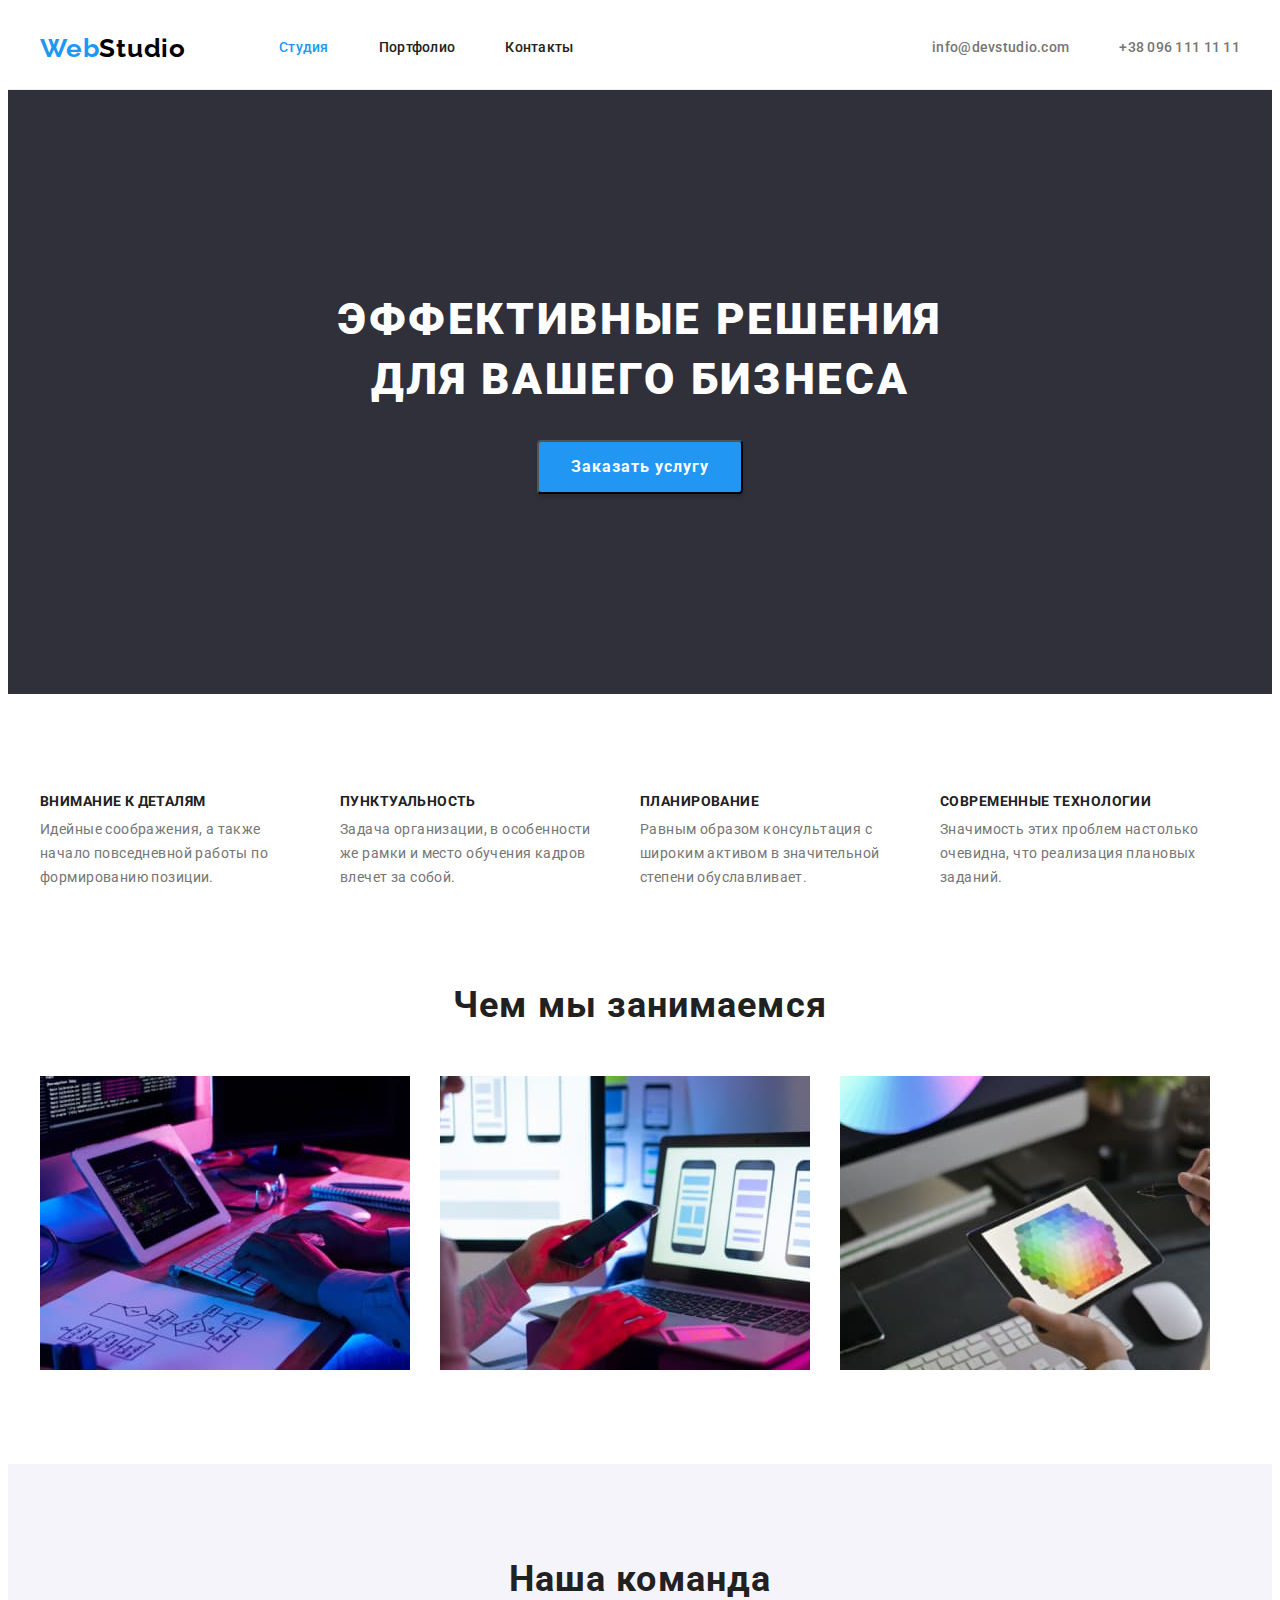
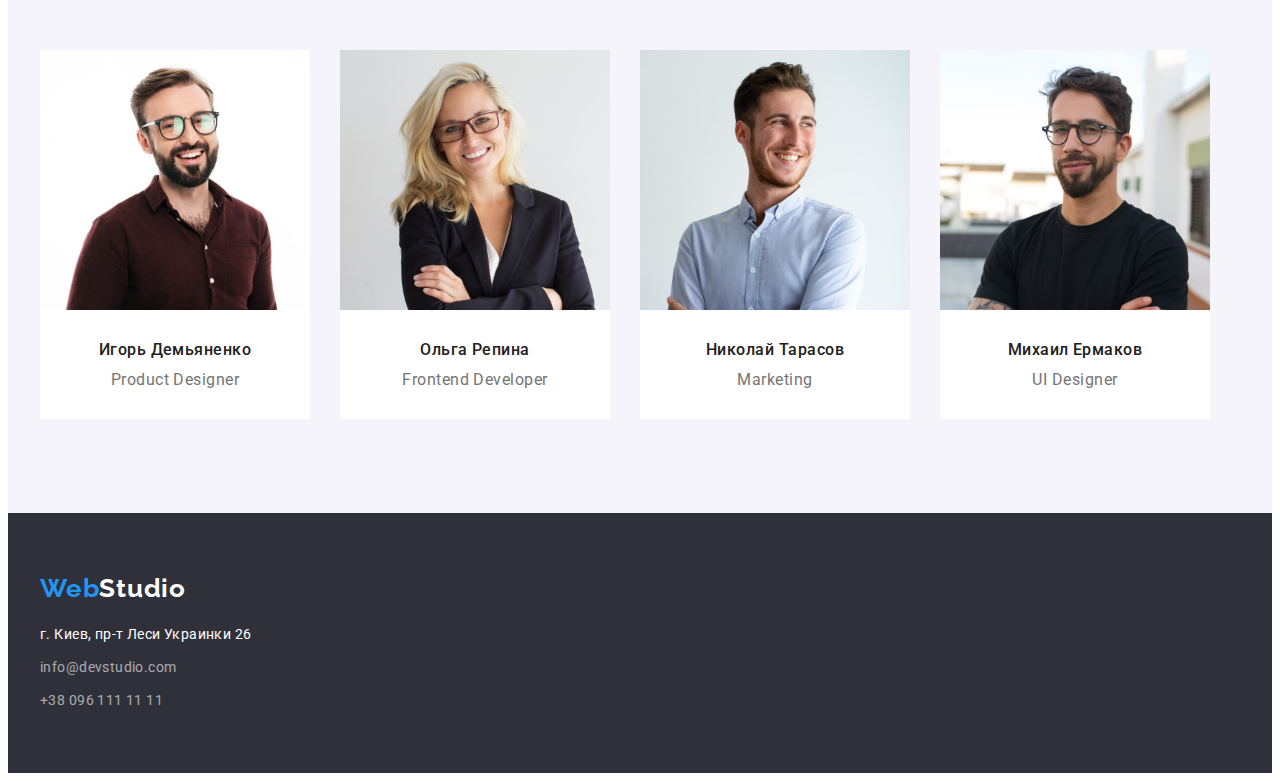
==== index.html @ 73f8ee06 "Initial commit" ====
<!DOCTYPE html>
<html lang="ru">
  <head>
    <meta charset="UTF-8" />
    <meta http-equiv="X-UA-Compatible" content="IE=edge" />
    <meta name="viewport" content="width=device-width, initial-scale=1.0" />
    <title>Document</title>
    <link rel="preconnect" href="https://fonts.googleapis.com" />
    <link rel="preconnect" href="https://fonts.gstatic.com" crossorigin />
    <link
      href="https://fonts.googleapis.com/css2?family=Raleway:wght@700&family=Roboto:wght@400;500;700;900&display=swap"
      rel="stylesheet"
    />
    <link
      rel="stylesheet"
      href="https://cdnjs.cloudflare.com/ajax/libs/modern-normalize/1.1.0/modern-normalize.min.css"
      integrity="sha512-wpPYUAdjBVSE4KJnH1VR1HeZfpl1ub8YT/NKx4PuQ5NmX2tKuGu6U/JRp5y+Y8XG2tV+wKQpNHVUX03MfMFn9Q=="
      crossorigin="anonymous"
      referrerpolicy="no-referrer"
    />
    <link rel="stylesheet" href="./css/styles.css" />
  </head>
  <body>
    <!-- Шапка страницы -->
    <header class="header">
      <div class="container header-container">
        <nav class="nav header-nav">
          <a class="link nav-logo" href="index.html"
            >Web<span class="nav-logo-studio">Studio</span></a
          >
          <!-- Навигация на другие страницы -->
          <ul class="list header-list">
            <li class="nav-item">
              <a class="link nav-link current" href="./index.html">Студия</a>
            </li>
            <li class="nav-item"><a class="link nav-link" href="./portfolio.html">Портфолио</a></li>
            <li class="nav-item"><a class="link nav-link" href="#contacts">Контакты</a></li>
          </ul>
        </nav>
        <ul class="list header-group">
          <li class="header-group-item">
            <a class="link header-adress" href="mailto:info@devstudio.com">info@devstudio.com</a>
          </li>
          <li class="header-group-item">
            <a class="link header-adress" href="tel:+380961111111"> +38 096 111 11 11 </a>
          </li>
        </ul>
      </div>
    </header>
    <!-- Уникальный контент страницы -->
    <main class="main">
      <!--Секция Герой-->
      <section class="section-hero" id="studio">
        <div class="container hero-container">
          <h1 class="title-hero">
            Эффективные решения <br />
            для вашего бизнеса
          </h1>
          <button class="btn" type="button">Заказать услугу</button>
        </div>
      </section>
      <!--Секция Преимущества-->
      <section class="benefits">
        <div class="container benefits-container">
          <h2 class="visually-hidden">Скрытая</h2>
          <ul class="list benefits-list">
            <li class="benefits-item">
              <h3 class="benefits-upper-title">Внимание к деталям</h3>
              <p class="benefits-text">
                Идейные соображения, а также начало повседневной работы по формированию позиции.
              </p>
            </li>

            <li class="benefits-item">
              <h3 class="benefits-upper-title">Пунктуальность</h3>
              <p class="benefits-text">
                Задача организации, в особенности же рамки и место обучения кадров влечет за собой.
              </p>
            </li>

            <li class="benefits-item">
              <h3 class="benefits-upper-title">Планирование</h3>
              <p class="benefits-text">
                Равным образом консультация с широким активом в значительной степени обуславливает.
              </p>
            </li>

            <li class="benefits-item">
              <h3 class="benefits-upper-title">Современные технологии</h3>
              <p class="benefits-text">
                Значимость этих проблем настолько очевидна, что реализация плановых заданий.
              </p>
            </li>
          </ul>
        </div>
      </section>
      <!--Секция Про нас-->
      <section class="about">
        <div class="container">
          <h2 class="about-title">Чем мы занимаемся</h2>
          <ul class="list about-list">
            <li class="about-item">
              <img width="370" height="294" src="./img/about/img.jpg" alt="Пишем код" />
            </li>
            <li class="about-item">
              <img
                width="370"
                height="294"
                src="./img/about/box2.jpg"
                alt="Сайты подходят под смартфоны"
              />
            </li>
            <li class="about-item">
              <img
                width="370"
                height="294"
                src="./img/about/box3.jpg"
                alt="Разрабатываем дизайн сайтов"
              />
            </li>
          </ul>
        </div>
      </section>
      <!--Секция Команда-->
      <section class="team">
        <div class="container">
          <h2 class="team-title">Наша команда</h2>
          <ul class="list team-list">
            <li class="team-item">
              <img
                class="team-logo"
                width="270"
                height="260"
                src="./img/team/igor.jpg"
                alt="Фото Игоря"
              />
              <div class="team-profile">
                <h3 class="team-upper-title">Игорь Демьяненко</h3>
                <p class="team-text" lang="en">Product Designer</p>
              </div>
            </li>

            <li class="team-item">
              <img
                class="team-logo"
                width="270"
                height="260"
                src="./img/team/olga.jpg"
                alt="Фото Ольга"
              />
              <div class="team-profile">
                <h3 class="team-upper-title">Ольга Репина</h3>
                <p class="team-text" lang="en">Frontend Developer</p>
              </div>
            </li>

            <li class="team-item">
              <img
                class="team-logo"
                width="270"
                height="260"
                src="./img/team/nikolay.jpg"
                alt="Фото Николая"
              />
              <div class="team-profile">
                <h3 class="team-upper-title">Николай Тарасов</h3>
                <p class="team-text" lang="en">Marketing</p>
              </div>
            </li>

            <li class="team-item">
              <img
                class="team-logo"
                width="270"
                height="260"
                src="./img/team/michail.jpg"
                alt="Фото Михаила"
              />
              <div class="team-profile">
                <h3 class="team-upper-title">Михаил Ермаков</h3>
                <p class="team-text" lang="en">UI Designer</p>
              </div>
            </li>
          </ul>
        </div>
      </section>
    </main>
    <!-- Подвал страницы -->
    <footer class="footer" id="contacts">
      <div class="container">
        <a class="link nav-logo-footer" href="index.html"
          >Web<span class="footer-logo-studio">Studio</span></a
        >
        <address class="footer-address">г. Киев, пр-т Леси Украинки 26</address>
        <ul class="list footer-list">
          <li class="footer-item">
            <a class="link footer-link-mail" href="mailto:info@devstudio.com">info@devstudio.com</a>
          </li>
          <li class="footer-item">
            <a class="link footer-link-phone" href="tel:+380961111111"> +38 096 111 11 11 </a>
          </li>
        </ul>
      </div>
    </footer>
  </body>
</html>
---- css/styles.css ----
:root {
    --main-font: 'Roboto', sans-serif;
    --secondary-font: 'Raleway', sans-serif;

    /* text colors */
    --accent-cl: #2196F3;
    --main-txt-cl: #212121;
    --secondary-txt-cl: #757575;
    --hero-txt-cl: #ffffff;
    --header-studio-cl: #000000;

    /* background colors */
    --main-bg-cl: #ffffff;
    --secondary-bg-cl: #F5F4FA;
    --dark-bg-cl: #2F303A;
}

body {
    font-family: var(--main-font);
    font-size: 14px;
    line-height: 1.14;
    letter-spacing: 0.03em;

    color: var(--main-txt-cl);
}

.link {
    display: block;
    text-decoration: none;
    color: currentColor;
}

.list {
    list-style: none;
    padding: 0;
    margin: 0;
}

h1,
h2,
h3,
h4,
h5,
h6,
p,
ul {
    margin: 0;
}

img {
    display: block;
    max-width: 100%;
    height: auto;
}
.section {
    padding-top: 94px;
    padding-bottom: 94px;
}
.container {
    width: 1200px;
    padding-left: 15px;
    padding-right: 15px;
    margin-left: auto;
    margin-right: auto;
}

/*
============================
| Header section
============================
*/
.header {
    background: #FFFFFF;
    border-bottom: 1px solid #ECECEC;
}

.header-container {
    display: flex;
    align-items: center;
}
.header-nav {
    display: flex;
    align-items: center;
}

.nav-logo {
    font-family: var(--secondary-font);
    font-weight: 700;
    font-size: 26px;
    line-height: 1.19;
    letter-spacing: 0.03em;
    margin-right: 93px;
    padding: 25px 0;
    color: var(--accent-cl);
}

.nav-logo-studio {
    font-family: var(--secondary-font);
    font-weight: 700;
    font-size: 26px;
    line-height: 1.19;
    letter-spacing: 0.03em;
    color: var(--header-studio-cl);
}
.header-list {
    display: flex;
   
}
.nav-item {
    margin-right: 50px;
}
.nav-item:last-child {
    margin-right: 0;
}
.nav-link{
    font-weight: 500;
    font-size: 14px;
    line-height: 1.14;
    letter-spacing: 0.02em;
    padding: 32px 0;
    color: var(--main-txt-cl); 
}
.header-group {
    display: flex;
    align-items: center;
    margin-left: auto;
}
.header-group-item {
    margin-right: 50px;
}
.header-group-item:last-child {
    margin-right: 0;
}
.header-adress {
font-weight: 500;
font-size: 14px;
line-height: 1.14;
letter-spacing: 0.02em;
padding: 32px 0;
color: var(--secondary-txt-cl);}

.nav-link:hover,
.nav-link:focus {
    color: var(--accent-cl)
}

.header-adress:hover,
.header-adress:focus {
    color: var(--accent-cl)
}

.nav-link.current {
    color: var(--accent-cl);
}
/*
============================
| Main section
============================
*/
/* Секция Герой */
.section-hero {
    background: var(--dark-bg-cl);
    text-align: center;
    padding-top: 200px;
    padding-bottom: 200px;
}
.title-hero {
    font-weight: 900;
    font-size: 44px;
    line-height: 1.36;   
    text-align: center;
    letter-spacing: 0.06em;
    text-transform: uppercase;
    margin-bottom: 30px;
    color: var(--hero-txt-cl);
}
.btn {
    font-family: inherit;
    box-shadow: 0px 4px 4px rgba(0, 0, 0, 0.15);
    border-radius: 4px;
    cursor: pointer;
    font-weight: 700;
    font-size: 16px;
    line-height: 1.87;
    padding: 10px 32px;
    letter-spacing: 0.06em;
    background-color: var(--accent-cl);
    color: var(--hero-txt-cl);
}

.btn:hover,
.btn:focus {
    color: var(--hero-txt-cl);
    background-color: var(--accent-cl);
}
/*
============================
| Benefits section
============================
*/
.benefits {
    padding-top: 100px;
    padding-bottom: 94px;
    align-items: center;
}

.visually-hidden {
    position: absolute;
    white-space: nowrap;
    width: 1px;
    height: 1px;
    overflow: hidden;
    border: 0;
    padding: 0;
    clip: rect(0 0 0 0);
    clip-path: inset(50%);
    margin: -1px;
}

.benefits-list {
    display: flex;
}
.benefits-item {
    margin-right: 30px;
    width: 270px;
}
.benefits-item:last-child {
    margin-right: 0;
}

.benefits-upper-title {
    font-weight: 700;
    font-size: 14px;
    line-height: 1.14;
    letter-spacing: 0.03em;
    text-transform: uppercase;
    margin-bottom: 9px;
    color: var(--main-txt-cl);
}

.benefits-text {
    font-size: 14px;
    line-height: 1.71;
    letter-spacing: 0.03em;
    color: var(--secondary-txt-cl);
}

/*
============================
| About section
============================
*/
.about {
    padding-bottom: 94px;
}
.about-title {
    font-weight: 700;
    font-size: 36px;
    line-height: 1.17;
    text-align: center;
    letter-spacing: 0.03em;
    margin-bottom: 50px;
    color: var(--main-txt-cl);
}
.about-list {
    display: flex;
}

.about-item {
    margin-right: 30px;
}

.about-item:last-child {
    margin-right: 0;
}
/*
============================
| Team section
============================
*/
.team {
    background-color: var(--secondary-bg-cl);
    padding-top: 94px;
    padding-bottom: 94px;
}
.team-title {
    font-weight: 700;
    font-size: 36px;
    line-height: 1.17;
    text-align: center;
    letter-spacing: 0.03em;
    margin-bottom: 50px;
    color: var(--main-txt-cl);
}
.team-list {
    display: flex;
}
.team-item {
    background-color: var(--main-bg-cl);
    margin-right: 30px;
}
.team-item:last-child {
    margin-right: 0;
}
.team-logo {
    border-radius: 0px;
}
.team-profile {
    padding-top: 30px;
    padding-bottom: 30px;
}
.team-upper-title {
    font-weight: 500;
    font-size: 16px;
    line-height: 1.19;
    text-align: center;
    letter-spacing: 0.03em;
    margin-bottom: 10px;
    color: var(--main-txt-cl); 
}
.team-text {
    font-size: 16px;
    line-height: 1.19;
    text-align: center;
    letter-spacing: 0.03em;
    color: var(--secondary-txt-cl); 
}
/*
============================
| Footer section
============================
*/

.footer{
    background-color: var(--dark-bg-cl);
    padding-top: 60px;
    padding-bottom: 60px;
}

.nav-logo-footer {
    font-family: var(--secondary-font);
    font-weight: 700;
    font-size: 26px;
    line-height: 1.19;
    letter-spacing: 0.03em;
    display: block;
    margin-bottom: 20px;
    color: var(--accent-cl);
}

.footer-logo-studio {
    color: var(--hero-txt-cl);
}

.footer-address {
    font-style: normal;
    font-size: 14px;
    line-height: 1.71;
    letter-spacing: 0.03em;
    margin-bottom: 9px;
    color: var(--hero-txt-cl);
}

.footer-item {
    margin-bottom: 9px;
}
.footer-item:last-child {
    margin-bottom: 0;
}

.footer-link-mail,
.footer-link-phone {
    font-size: 14px;
    line-height: 1.71;
    letter-spacing: 0.03em;
    display: block;
    color: rgba(255, 255, 255, 0.6);
}

.footer-link-mail:hover{
color: var(--accent-cl)
}

.footer-link-phone:hover
{
color: var(--accent-cl)
}

.footer-link-mail:focus {
    color: var(--accent-cl)
}

.footer-link-phone:focus {
    color: var(--accent-cl)
}

/*
============================
| Portfolio Page
============================
*/
.portfolio {
    padding: 94px 0;
}
.portfolio-button {
    display: flex;
    margin-bottom: 50px;
    justify-content: center;
    align-items: center;
    border: none;
}
.portfolio-btn-link {
    margin-right: 8px;
}
.portfolio-btn-link:last-child {
    margin-right: 0;
}

.portfolio-btn {
    font-family: inherit;
    cursor: pointer;
    background: var(--secondary-bg-cl);
    border-radius: 4px;
    font-weight: 500;
    font-size: 16px;
    line-height: 1.62; 
    text-align: center;
    letter-spacing: 0.03em;
    padding: 6px 22px;
    color: var(--main-txt-cl);
}
.portfolio-btn:hover,
.portfolio-btn:focus {
    background: var(--accent-cl);
    box-shadow: 0px 3px 1px rgba(0, 0, 0, 0.1),
    0px 1px 2px rgba(0, 0, 0, 0.08),
    0px 2px 2px rgba(0, 0, 0, 0.12);
    border-radius: 4px;
    font-family: inherit;
    font-weight: 500;
    font-size: 16px;
    line-height: 1.62;
    text-align: center;
    letter-spacing: 0.03em;
    color: var(--hero-txt-cl);
}

.portfolio-list {
    display: flex;
    flex-wrap: wrap;
}

.portfolio-item {
    margin-right: 30px;
    margin-bottom: 30px;
}
.portfolio-item:nth-child(3n) {
    margin-right: 0;
}
.portfolio-item:nth-child(n+6) {
    margin-bottom: 0;
}

.portfolio-item-text {
    padding: 20px 24px;
    border-top: none;
    border: 1px solid #EEEEEE;
}
.portfolio-upper-title {
    font-weight: 700;
    font-size: 18px;
    line-height: 2;
    letter-spacing: 0.06em;
    margin-bottom: 4px;
    color: var(--main-txt-cl);
}

.portfolio-text {
    font-size: 16px;
    line-height: 1.87px;
    letter-spacing: 0.03em;
    padding: 10px 0px;
    color: var(--secondary-txt-cl);
}
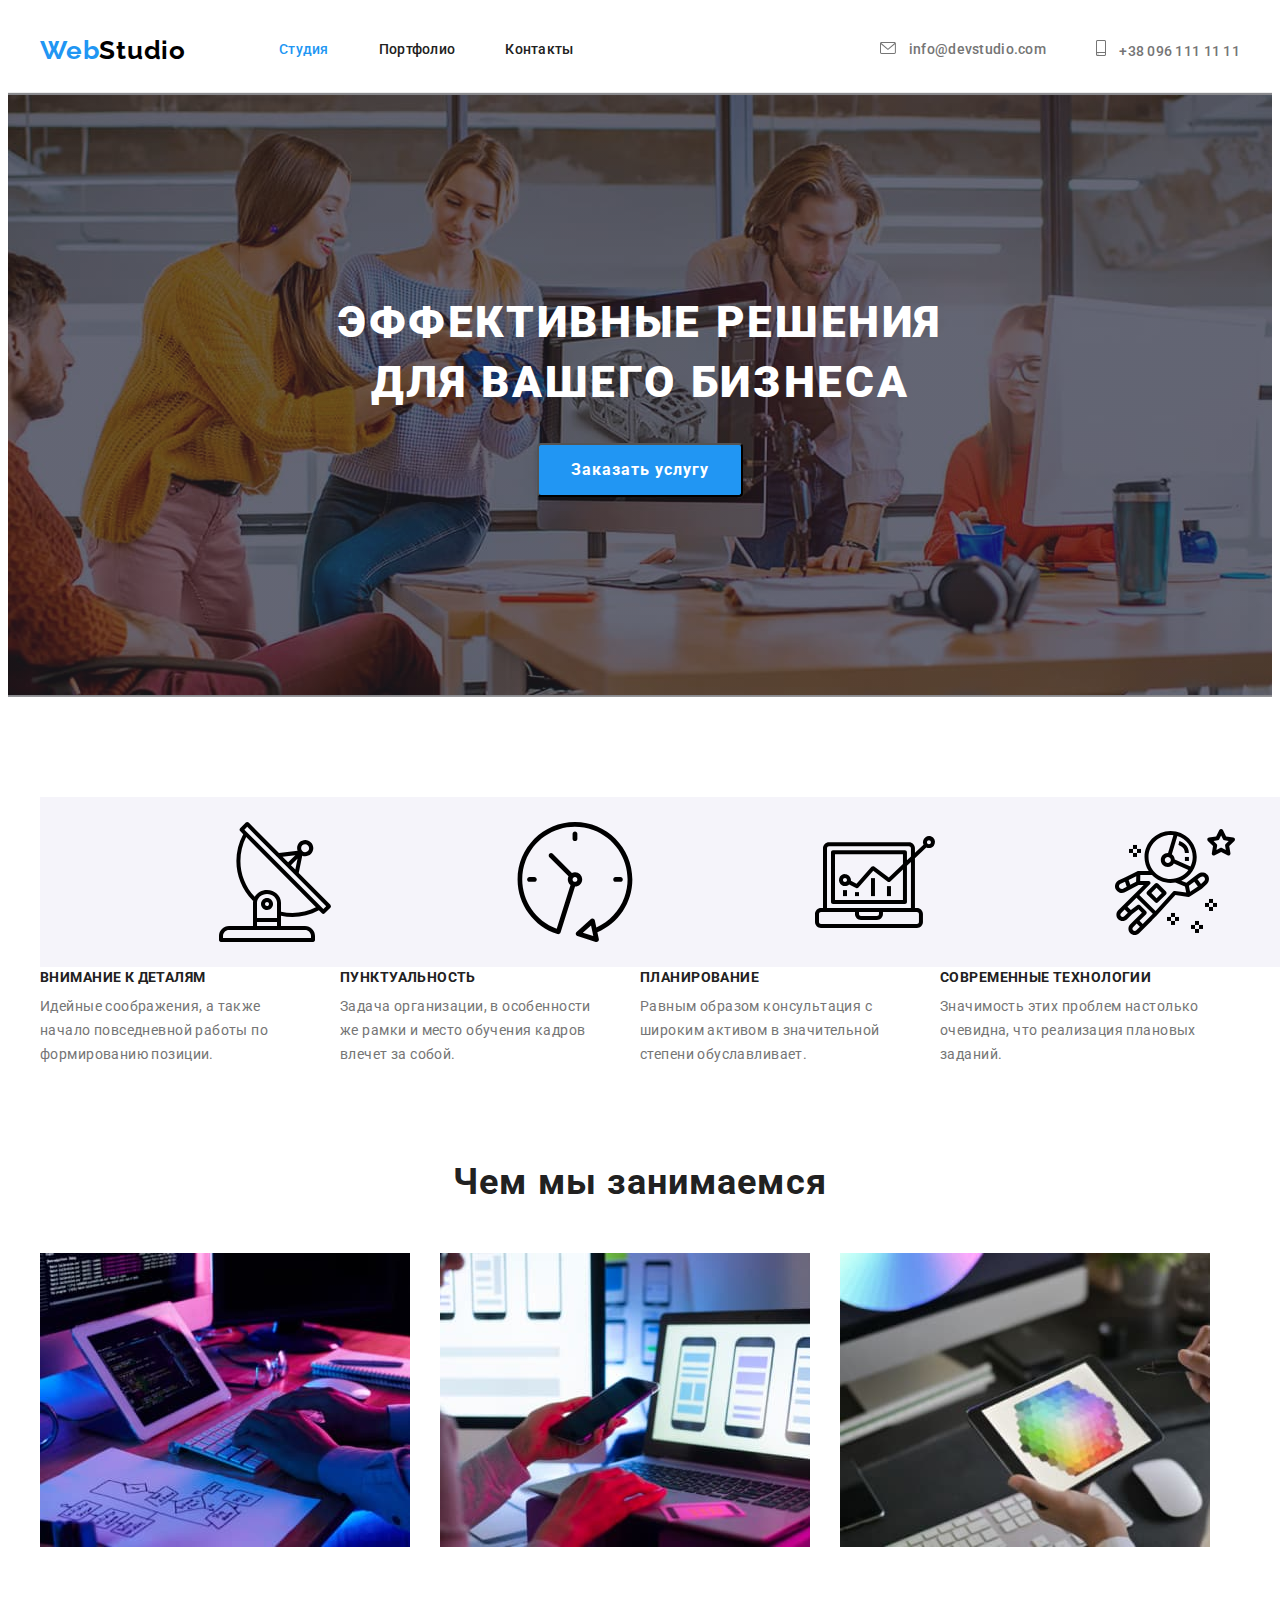
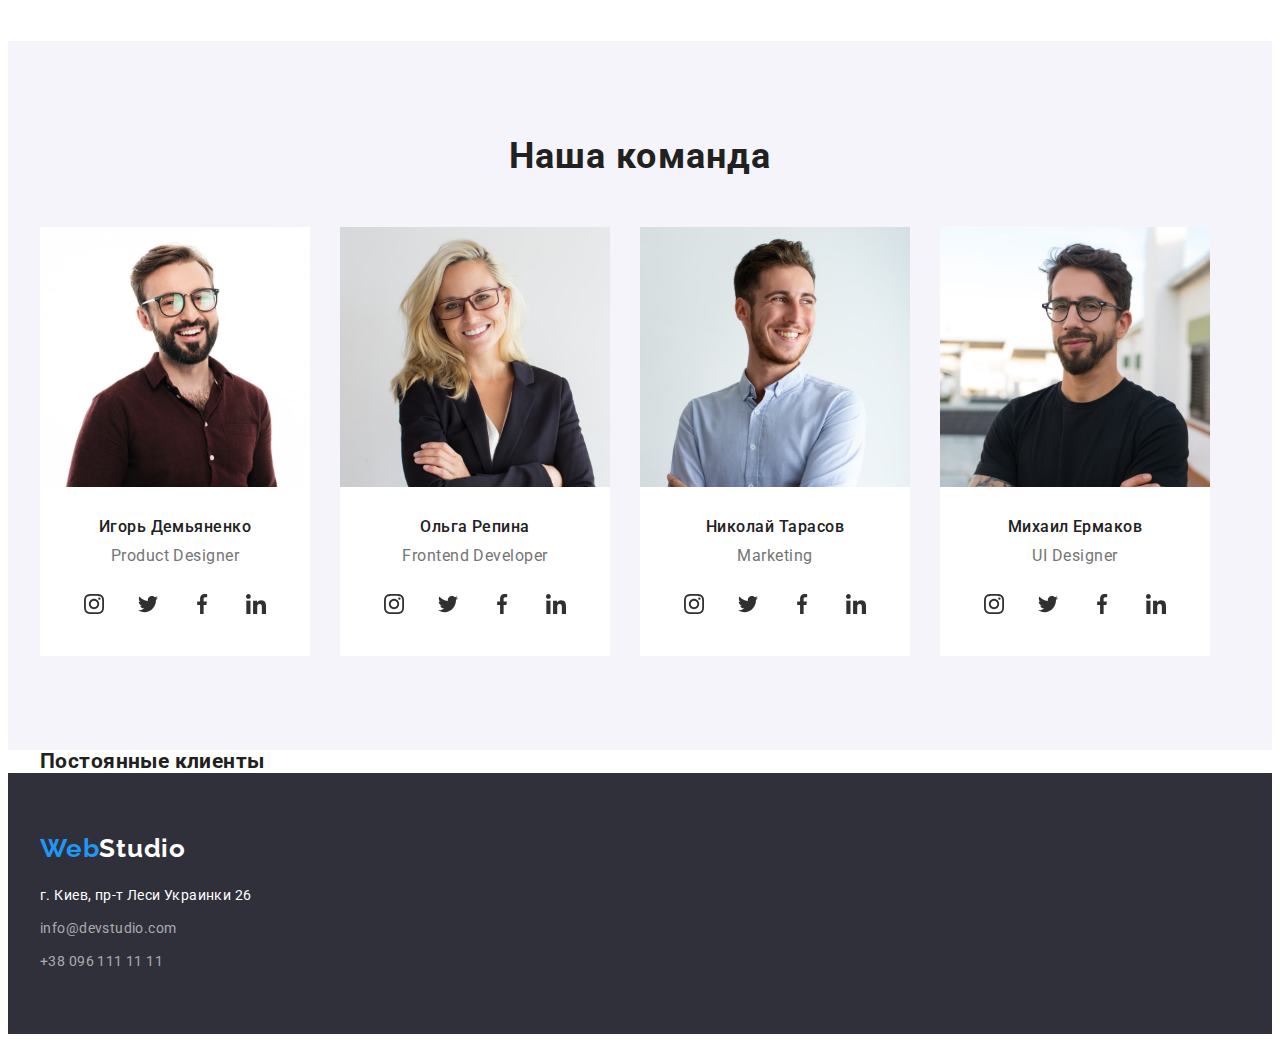
==== commit 26316762: "hw-04" ====
--- a/index.html
+++ b/index.html
@@ -39,10 +39,20 @@
         </nav>
         <ul class="list header-group">
           <li class="header-group-item">
-            <a class="link header-adress" href="mailto:info@devstudio.com">info@devstudio.com</a>
+            <a class="link header-adress" href="mailto:info@devstudio.com"
+              ><svg class="studio-icon" width="16" height="12">
+                <use href="./img/icons.svg#icon-envelope"></use>
+              </svg>
+              info@devstudio.com</a
+            >
           </li>
           <li class="header-group-item">
-            <a class="link header-adress" href="tel:+380961111111"> +38 096 111 11 11 </a>
+            <a class="link header-adress" href="tel:+380961111111"
+              ><svg class="studio-icon" width="10" height="16">
+                <use href="./img/icons.svg#icon-smartphone"></use>
+              </svg>
+              +38 096 111 11 11
+            </a>
           </li>
         </ul>
       </div>
@@ -65,6 +75,9 @@
           <h2 class="visually-hidden">Скрытая</h2>
           <ul class="list benefits-list">
             <li class="benefits-item">
+              <svg class="benefits-icon" width="70" height="70">
+                <use href="./img/icons.svg#icon-antenna"></use>
+              </svg>
               <h3 class="benefits-upper-title">Внимание к деталям</h3>
               <p class="benefits-text">
                 Идейные соображения, а также начало повседневной работы по формированию позиции.
@@ -72,6 +85,9 @@
             </li>
 
             <li class="benefits-item">
+              <svg class="benefits-icon" width="70" height="70">
+                <use href="./img/icons.svg#icon-clock"></use>
+              </svg>
               <h3 class="benefits-upper-title">Пунктуальность</h3>
               <p class="benefits-text">
                 Задача организации, в особенности же рамки и место обучения кадров влечет за собой.
@@ -79,6 +95,9 @@
             </li>
 
             <li class="benefits-item">
+              <svg class="benefits-icon" width="70" height="70">
+                <use href="./img/icons.svg#icon-diagram"></use>
+              </svg>
               <h3 class="benefits-upper-title">Планирование</h3>
               <p class="benefits-text">
                 Равным образом консультация с широким активом в значительной степени обуславливает.
@@ -86,6 +105,9 @@
             </li>
 
             <li class="benefits-item">
+              <svg class="benefits-icon" width="70" height="70">
+                <use href="./img/icons.svg#icon-astronaut"></use>
+              </svg>
               <h3 class="benefits-upper-title">Современные технологии</h3>
               <p class="benefits-text">
                 Значимость этих проблем настолько очевидна, что реализация плановых заданий.
@@ -138,6 +160,60 @@
                 <h3 class="team-upper-title">Игорь Демьяненко</h3>
                 <p class="team-text" lang="en">Product Designer</p>
               </div>
+              <ul class="socials list">
+                <li class="socials-item">
+                  <a
+                    class="socials-link link"
+                    href=""
+                    target="_blank"
+                    rel="noopener noreferrer"
+                    aria-label="иконка Instagram"
+                  >
+                    <svg class="socials-icon" width="20" height="20">
+                      <use href="./img/icons.svg#icon-instagram"></use>
+                    </svg>
+                  </a>
+                </li>
+                <li class="socials-item">
+                  <a
+                    class="socials-link link"
+                    href=""
+                    target="_blank"
+                    rel="noopener noreferrer"
+                    aria-label="иконка Twitter"
+                  >
+                    <svg class="socials-icon" width="20" height="20">
+                      <use href="./img/icons.svg#icon-twitter"></use>
+                    </svg>
+                  </a>
+                </li>
+                <li class="socials-item">
+                  <a
+                    class="socials-link link"
+                    href=""
+                    target="_blank"
+                    rel="noopener noreferrer"
+                    aria-label="иконка Facebook"
+                  >
+                    <svg class="socials-icon" width="20" height="20">
+                      <use href="./img/icons.svg#icon-facebook"></use>
+                    </svg>
+                  </a>
+                </li>
+                <li class="socials-item">
+                  <a
+                    class="socials-link link"
+                    href=""
+                    target="_blank"
+                    rel="noopener noreferrer"
+                    aria-label="иконка Linkedin"
+                  >
+                    <svg class="socials-icon" width="20" height="20">
+                      <use href="./img/icons.svg#icon-linkedin"></use>
+                    </svg>
+                  </a>
+                </li>
+              </ul>
             </li>
 
             <li class="team-item">
@@ -152,6 +228,60 @@
                 <h3 class="team-upper-title">Ольга Репина</h3>
                 <p class="team-text" lang="en">Frontend Developer</p>
               </div>
+              <ul class="socials list">
+                <li class="socials-item">
+                  <a
+                    class="socials-link link"
+                    href=""
+                    target="_blank"
+                    rel="noopener noreferrer"
+                    aria-label="иконка Instagram"
+                  >
+                    <svg class="socials-icon" width="20" height="20">
+                      <use href="./img/icons.svg#icon-instagram"></use>
+                    </svg>
+                  </a>
+                </li>
+                <li class="socials-item">
+                  <a
+                    class="socials-link link"
+                    href=""
+                    target="_blank"
+                    rel="noopener noreferrer"
+                    aria-label="иконка Twitter"
+                  >
+                    <svg class="socials-icon" width="20" height="20">
+                      <use href="./img/icons.svg#icon-twitter"></use>
+                    </svg>
+                  </a>
+                </li>
+                <li class="socials-item">
+                  <a
+                    class="socials-link link"
+                    href=""
+                    target="_blank"
+                    rel="noopener noreferrer"
+                    aria-label="иконка Facebook"
+                  >
+                    <svg class="socials-icon" width="20" height="20">
+                      <use href="./img/icons.svg#icon-facebook"></use>
+                    </svg>
+                  </a>
+                </li>
+                <li class="socials-item">
+                  <a
+                    class="socials-link link"
+                    href=""
+                    target="_blank"
+                    rel="noopener noreferrer"
+                    aria-label="иконка Linkedin"
+                  >
+                    <svg class="socials-icon" width="20" height="20">
+                      <use href="./img/icons.svg#icon-linkedin"></use>
+                    </svg>
+                  </a>
+                </li>
+              </ul>
             </li>
 
             <li class="team-item">
@@ -166,6 +296,60 @@
                 <h3 class="team-upper-title">Николай Тарасов</h3>
                 <p class="team-text" lang="en">Marketing</p>
               </div>
+              <ul class="socials list">
+                <li class="socials-item">
+                  <a
+                    class="socials-link link"
+                    href=""
+                    target="_blank"
+                    rel="noopener noreferrer"
+                    aria-label="иконка Instagram"
+                  >
+                    <svg class="socials-icon" width="20" height="20">
+                      <use href="./img/icons.svg#icon-instagram"></use>
+                    </svg>
+                  </a>
+                </li>
+                <li class="socials-item">
+                  <a
+                    class="socials-link link"
+                    href=""
+                    target="_blank"
+                    rel="noopener noreferrer"
+                    aria-label="иконка Twitter"
+                  >
+                    <svg class="socials-icon" width="20" height="20">
+                      <use href="./img/icons.svg#icon-twitter"></use>
+                    </svg>
+                  </a>
+                </li>
+                <li class="socials-item">
+                  <a
+                    class="socials-link link"
+                    href=""
+                    target="_blank"
+                    rel="noopener noreferrer"
+                    aria-label="иконка Facebook"
+                  >
+                    <svg class="socials-icon" width="20" height="20">
+                      <use href="./img/icons.svg#icon-facebook"></use>
+                    </svg>
+                  </a>
+                </li>
+                <li class="socials-item">
+                  <a
+                    class="socials-link link"
+                    href=""
+                    target="_blank"
+                    rel="noopener noreferrer"
+                    aria-label="иконка Linkedin"
+                  >
+                    <svg class="socials-icon" width="20" height="20">
+                      <use href="./img/icons.svg#icon-linkedin"></use>
+                    </svg>
+                  </a>
+                </li>
+              </ul>
             </li>
 
             <li class="team-item">
@@ -180,7 +364,75 @@
                 <h3 class="team-upper-title">Михаил Ермаков</h3>
                 <p class="team-text" lang="en">UI Designer</p>
               </div>
-            </li>
+              <ul class="socials list">
+                <li class="socials-item">
+                  <a
+                    class="socials-link link"
+                    href=""
+                    target="_blank"
+                    rel="noopener noreferrer"
+                    aria-label="иконка Instagram"
+                  >
+                    <svg class="socials-icon" width="20" height="20">
+                      <use href="./img/icons.svg#icon-instagram"></use>
+                    </svg>
+                  </a>
+                </li>
+                <li class="socials-item">
+                  <a
+                    class="socials-link link"
+                    href=""
+                    target="_blank"
+                    rel="noopener noreferrer"
+                    aria-label="иконка Twitter"
+                  >
+                    <svg class="socials-icon" width="20" height="20">
+                      <use href="./img/icons.svg#icon-twitter"></use>
+                    </svg>
+                  </a>
+                </li>
+                <li class="socials-item">
+                  <a
+                    class="socials-link link"
+                    href=""
+                    target="_blank"
+                    rel="noopener noreferrer"
+                    aria-label="иконка Facebook"
+                  >
+                    <svg class="socials-icon" width="20" height="20">
+                      <use href="./img/icons.svg#icon-facebook"></use>
+                    </svg>
+                  </a>
+                </li>
+                <li class="socials-item">
+                  <a
+                    class="socials-link link"
+                    href=""
+                    target="_blank"
+                    rel="noopener noreferrer"
+                    aria-label="иконка Linkedin"
+                  >
+                    <svg class="socials-icon" width="20" height="20">
+                      <use href="./img/icons.svg#icon-linkedin"></use>
+                    </svg>
+                  </a>
+                </li>
+              </ul>
+            </li>
+          </ul>
+        </div>
+      </section>
+      <!-- Секция Клиенты -->
+      <section class="clients">
+        <div class="container">
+          <h2 class="clients-title">Постоянные клиенты</h2>
+          <ul class="clients-list list">
+            <li class="clients-item"></li>
+            <li class="clients-item"></li>
+            <li class="clients-item"></li>
+            <li class="clients-item"></li>
+            <li class="clients-item"></li>
+            <li class="clients-item"></li>
           </ul>
         </div>
       </section>
--- a/css/styles.css
+++ b/css/styles.css
@@ -13,6 +13,7 @@
     --main-bg-cl: #ffffff;
     --secondary-bg-cl: #F5F4FA;
     --dark-bg-cl: #2F303A;
+    --hero-bg-cl: #C4C4C4;
 }
 
 body {
@@ -76,7 +77,6 @@
 
 .header-container {
     display: flex;
-    align-items: center;
 }
 .header-nav {
     display: flex;
@@ -152,6 +152,11 @@
 .nav-link.current {
     color: var(--accent-cl);
 }
+
+.studio-icon {
+    margin-right: 10px;
+    fill: currentColor;
+}
 /*
 ============================
 | Main section
@@ -159,10 +164,13 @@
 */
 /* Секция Герой */
 .section-hero {
-    background: var(--dark-bg-cl);
+    background: var(--hero-bg-cl);
+    background-image: linear-gradient( rgba(47, 48, 58, 0.4),rgba(47, 48, 58, 0.4)), url(/img/hero/team-work.jpg);
     text-align: center;
     padding-top: 200px;
     padding-bottom: 200px;
+    background-repeat: no-repeat;
+    background-position: center;
 }
 .title-hero {
     font-weight: 900;
@@ -228,6 +236,14 @@
     margin-right: 0;
 }
 
+.benefits-icon {
+    padding: 25px 100px;
+    width: 270px;
+    height: 120px;
+    background-color:#F5F4FA;
+  
+}
+
 .benefits-upper-title {
     font-weight: 700;
     font-size: 14px;
@@ -307,7 +323,7 @@
 }
 .team-profile {
     padding-top: 30px;
-    padding-bottom: 30px;
+    margin-bottom: 16px;
 }
 .team-upper-title {
     font-weight: 500;
@@ -324,6 +340,41 @@
     text-align: center;
     letter-spacing: 0.03em;
     color: var(--secondary-txt-cl); 
+}
+
+/* Social icons */
+.socials {
+    display: flex;
+    justify-content: center;
+    align-items: center;
+    padding-bottom: 30px;
+    padding-right: 32px;
+    padding-left: 32px;
+}
+
+.socials-item:not(:last-child) {
+    margin-right: 10px;
+}
+.socials-link {
+    display: flex;
+    align-items: center;
+    justify-content: center;
+
+    width: 44px;
+    height: 44px;
+
+    background-color: #ffffff;
+    color: #303030;
+
+    border-radius: 50%;
+}
+.socials-link:hover,
+.socials-link:focus {
+    color: #ffffff;
+    background-color: #2196F3;
+}
+.socials-icon {
+    fill: currentColor;
 }
 /*
 ============================
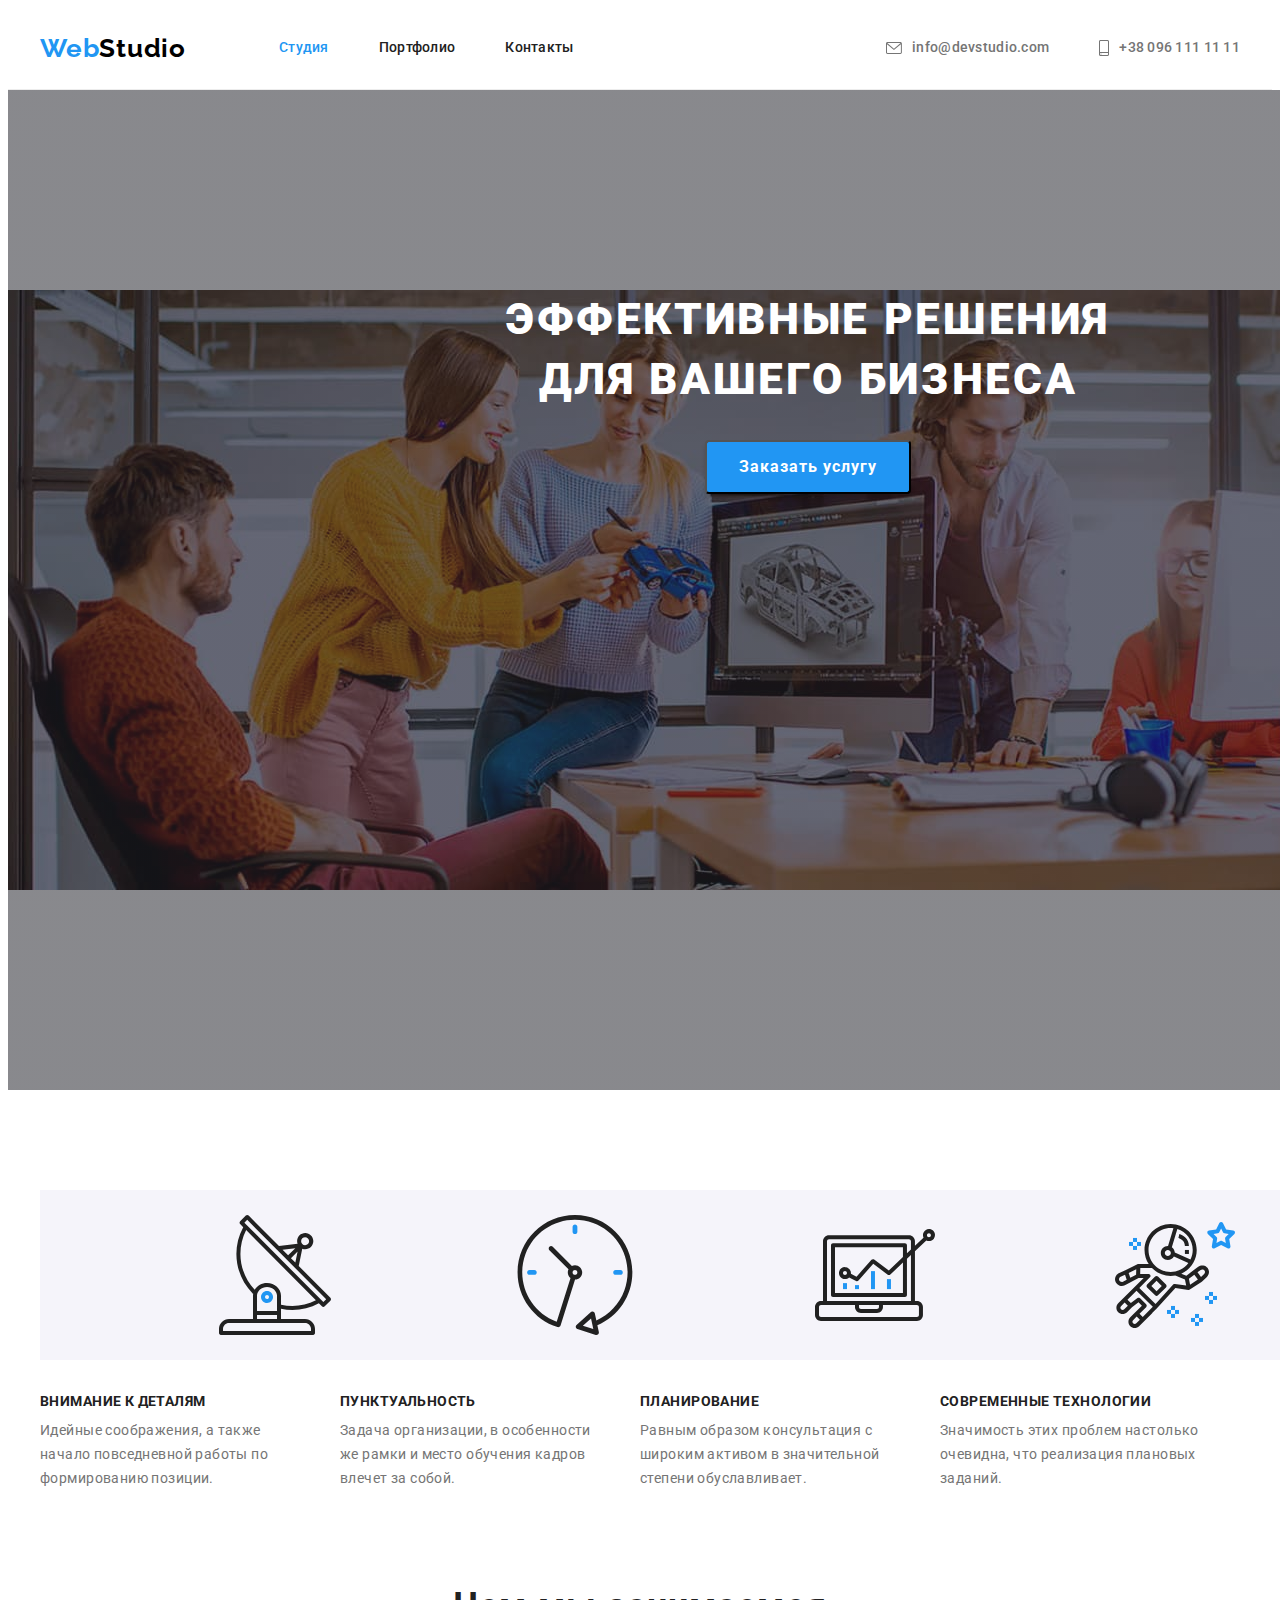
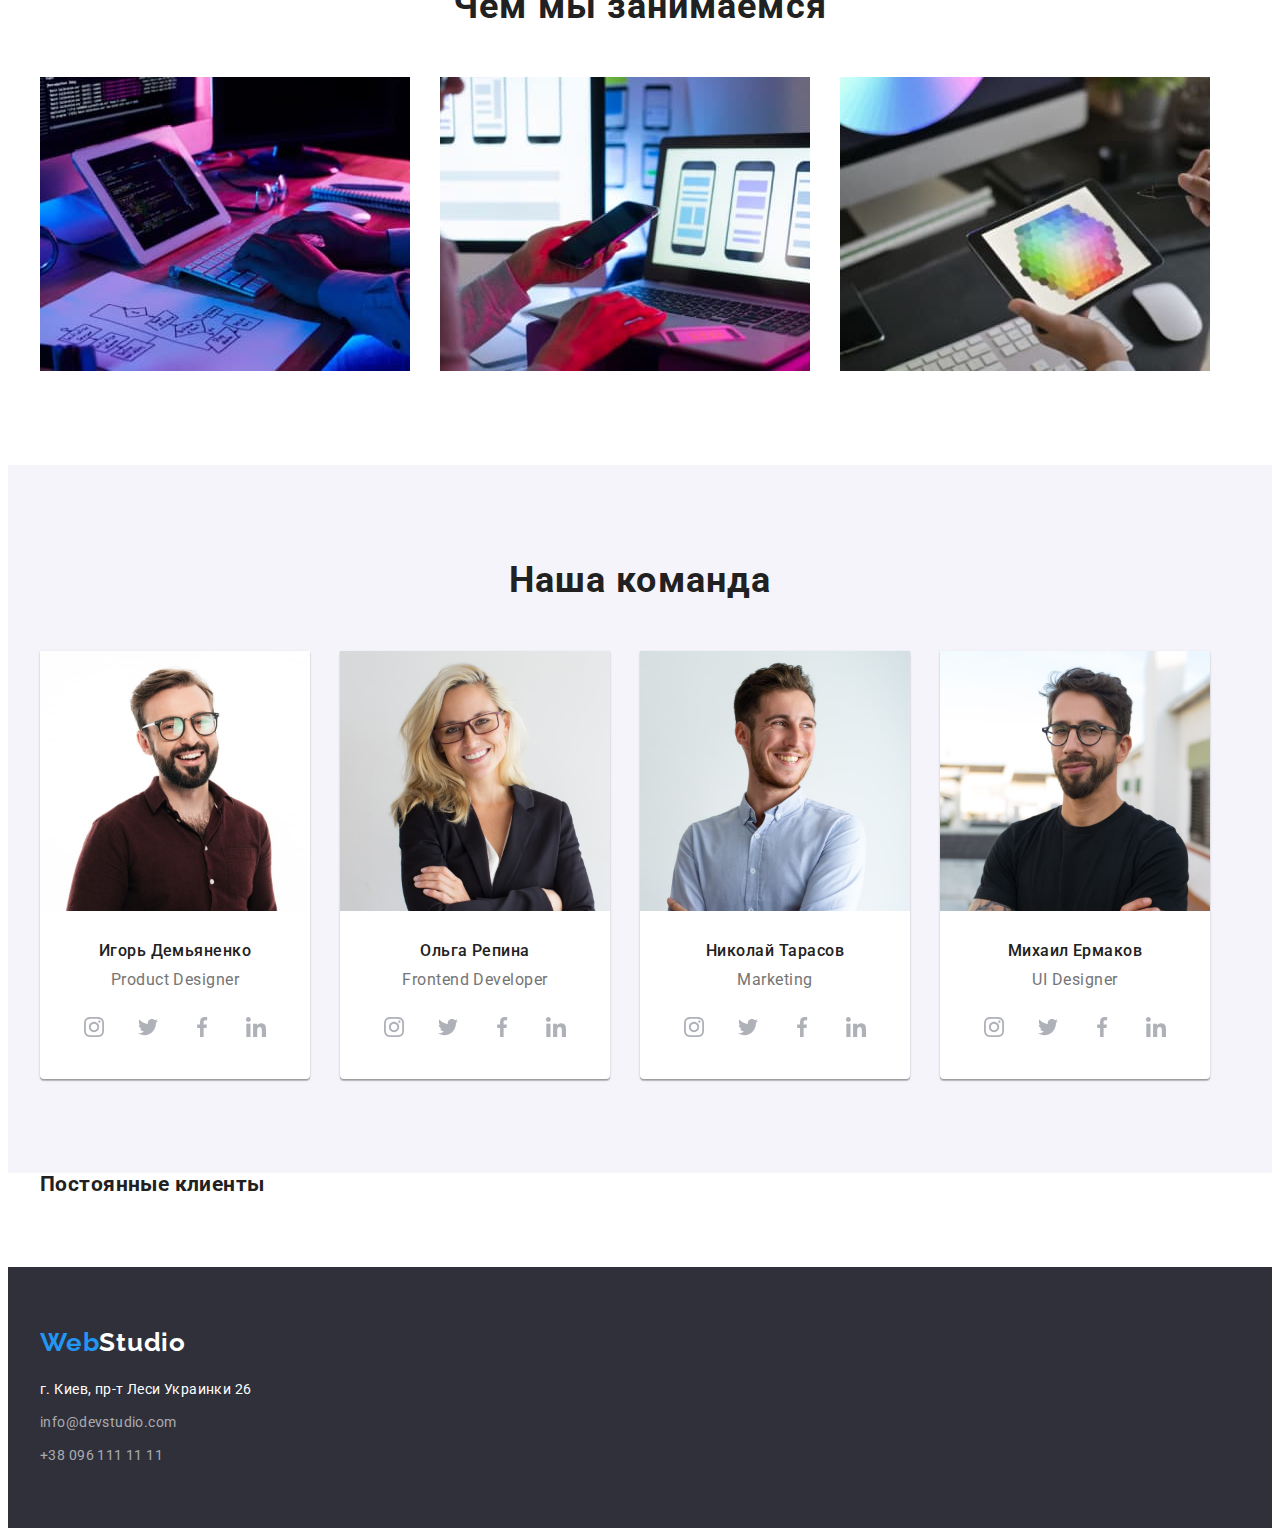
==== commit aabdb5bf: "hw-04-2" ====
--- a/index.html
+++ b/index.html
@@ -427,7 +427,11 @@
         <div class="container">
           <h2 class="clients-title">Постоянные клиенты</h2>
           <ul class="clients-list list">
-            <li class="clients-item"></li>
+            <li class="clients-item">
+              <svg class="clients-logo" width="66" height="66">
+                <use href="./img/icons.svg#icon-logo"></use>
+              </svg>
+            </li>
             <li class="clients-item"></li>
             <li class="clients-item"></li>
             <li class="clients-item"></li>
--- a/css/styles.css
+++ b/css/styles.css
@@ -132,6 +132,8 @@
     margin-right: 0;
 }
 .header-adress {
+display: flex;
+align-items: center;
 font-weight: 500;
 font-size: 14px;
 line-height: 1.14;
@@ -169,9 +171,14 @@
     text-align: center;
     padding-top: 200px;
     padding-bottom: 200px;
+    width: 1600px;
+    height: 600px;
     background-repeat: no-repeat;
     background-position: center;
-}
+    margin-right: auto;
+    margin-left: auto;
+}
+
 .title-hero {
     font-weight: 900;
     font-size: 44px;
@@ -241,6 +248,7 @@
     width: 270px;
     height: 120px;
     background-color:#F5F4FA;
+    margin-bottom: 30px;
   
 }
 
@@ -314,6 +322,8 @@
 .team-item {
     background-color: var(--main-bg-cl);
     margin-right: 30px;
+    box-shadow: 0px 1px 3px rgba(0, 0, 0, 0.12), 0px 1px 1px rgba(0, 0, 0, 0.14), 0px 2px 1px rgba(0, 0, 0, 0.2);
+        border-radius: 0px 0px 4px 4px;
 }
 .team-item:last-child {
     margin-right: 0;
@@ -359,13 +369,10 @@
     display: flex;
     align-items: center;
     justify-content: center;
-
     width: 44px;
     height: 44px;
-
     background-color: #ffffff;
-    color: #303030;
-
+    color:#AFB1B8;;
     border-radius: 50%;
 }
 .socials-link:hover,
@@ -376,6 +383,15 @@
 .socials-icon {
     fill: currentColor;
 }
+/*
+============================
+| Clients section
+============================
+*/
+
+
+
+
 /*
 ============================
 | Footer section
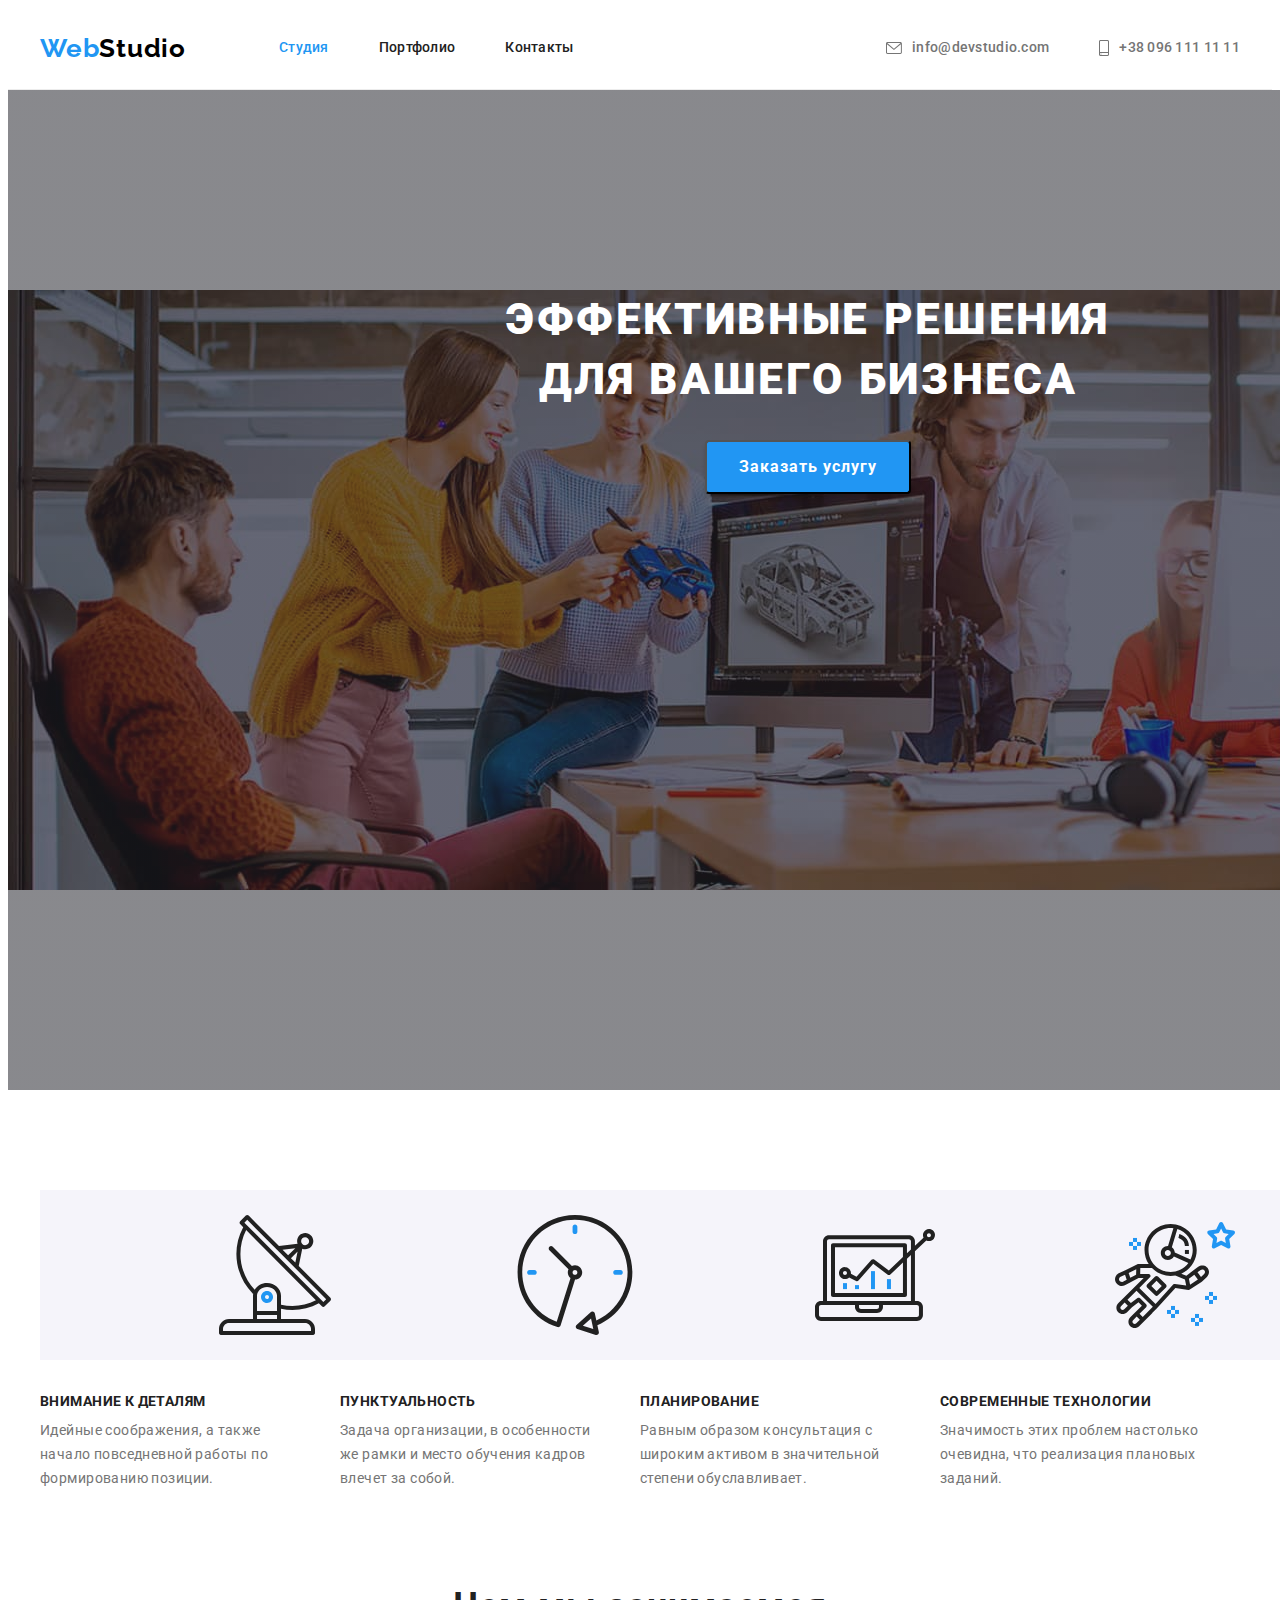
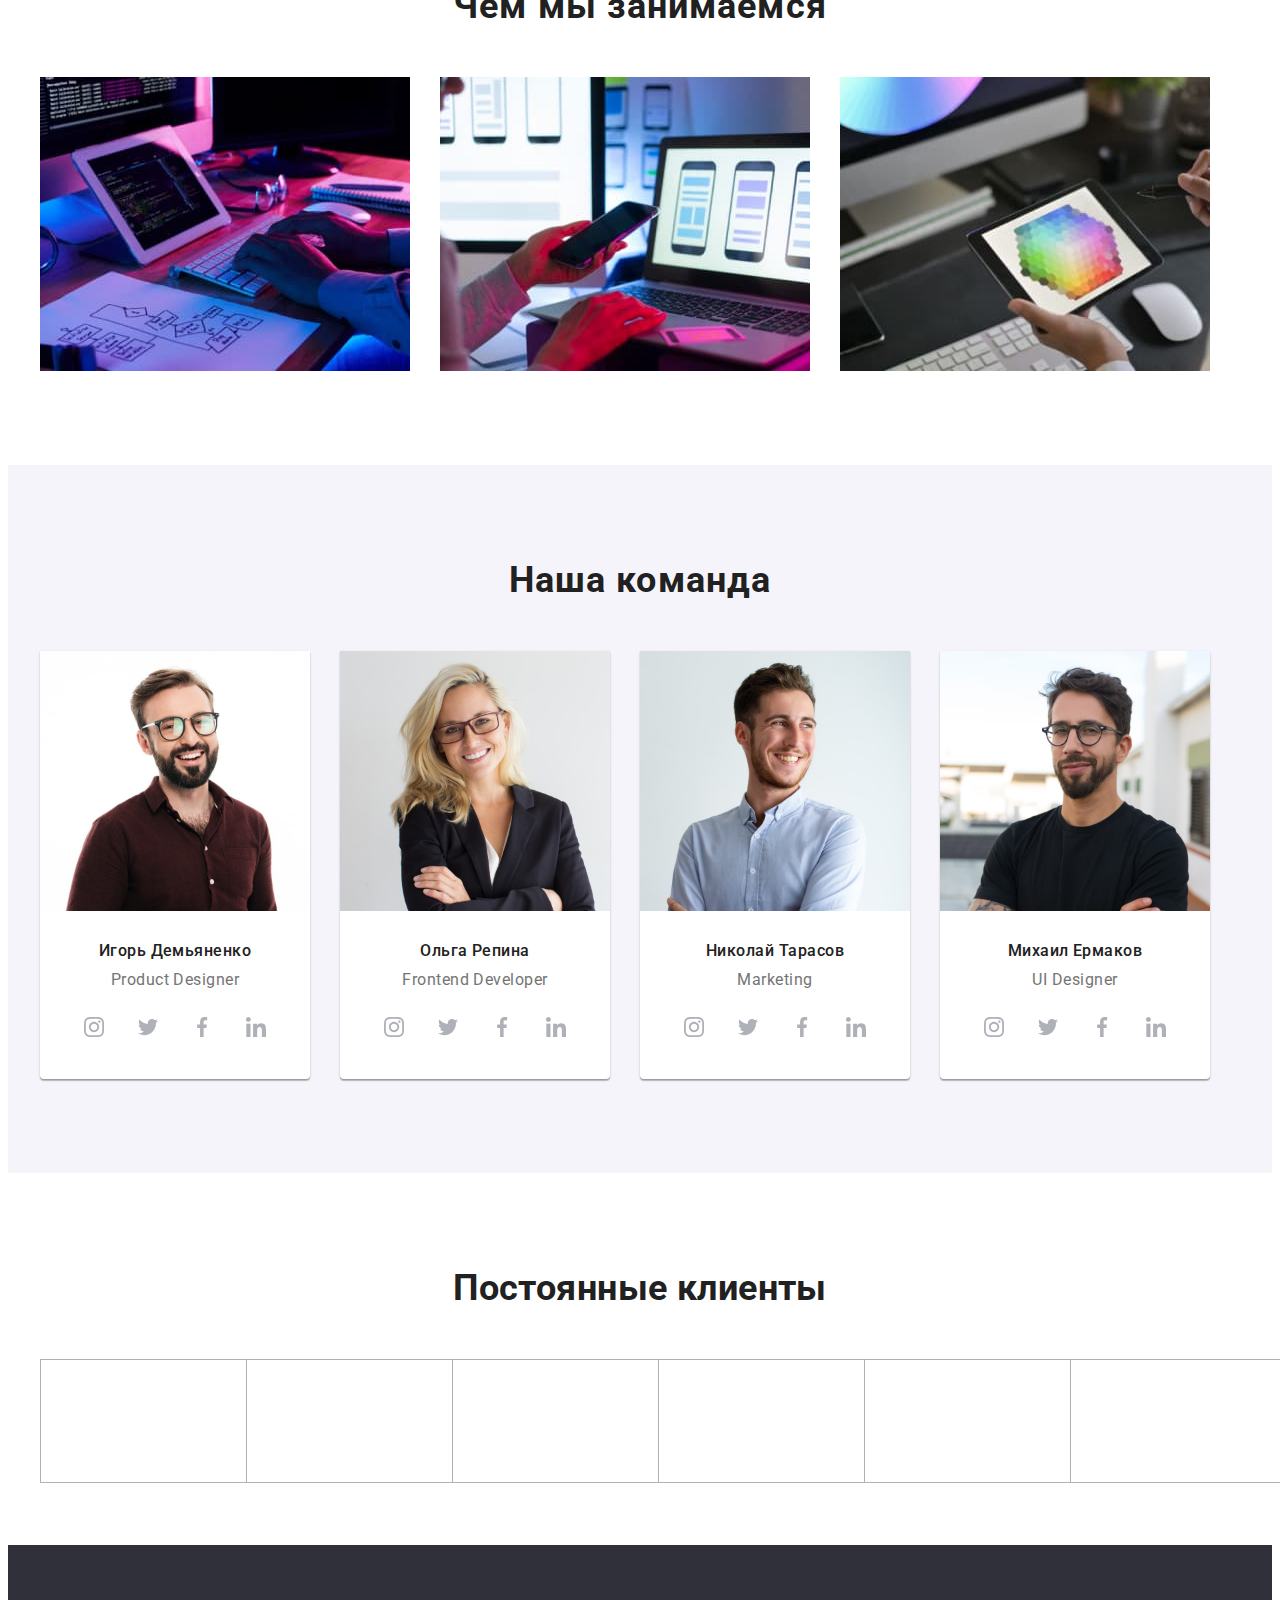
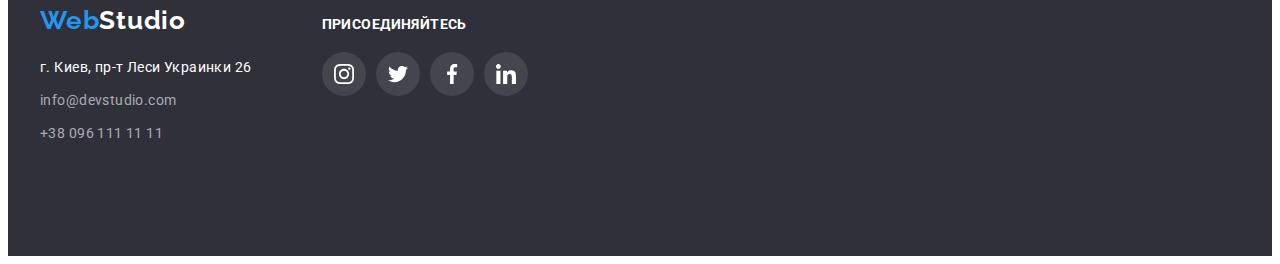
==== commit 5c2ef2a6: "все без лого клиентов" ====
--- a/index.html
+++ b/index.html
@@ -428,23 +428,56 @@
           <h2 class="clients-title">Постоянные клиенты</h2>
           <ul class="clients-list list">
             <li class="clients-item">
-              <svg class="clients-logo" width="66" height="66">
+              <a class="client-link link" href=""></a>
+              <svg class="client-icon" width="106" height="60">
                 <use href="./img/icons.svg#icon-logo"></use>
               </svg>
-            </li>
-            <li class="clients-item"></li>
-            <li class="clients-item"></li>
-            <li class="clients-item"></li>
-            <li class="clients-item"></li>
-            <li class="clients-item"></li>
+               </a>
+            </li>
+            <li class="clients-item">
+              <a class="client-link link" href="">
+                <svg class="client-icon" width="106" height="60">
+                  <use href="./img/icons.svg#icon-logo-1"></use>
+                </svg>
+              </a>
+            </li>
+            <li class="clients-item">
+              <a class="client-link link" href="">
+                <svg class="client-icon" width="106" height="60">
+                  <use href="./img/icons.svg#icon-logo-2"></use>
+                </svg>
+                 </a>
+            </li>
+            <li class="clients-item">
+              <a class="client-link link" href="">
+                <svg class="client-icon" width="106" height="60">
+                  <use href="./img/icons.svg#icon-logo-3"></use>
+                </svg>
+                 </a>
+            </li>
+            <li class="clients-item">
+              <a class="client-link link" href="">
+                <svg class="client-icon" width="106" height="60">
+                  <use href="./img/icons.svg#icon-logo-4"></use>
+                </svg>
+                 </a>
+            </li>
+            <li class="clients-item">
+              <a class="client-link link" href="">
+                <svg class="client-icon" width="106" height="60">
+                  <use href="./img/icons.svg#icon-logo-5"></use>
+                </svg>
+                 </a>
+            </li>
           </ul>
         </div>
       </section>
     </main>
     <!-- Подвал страницы -->
     <footer class="footer" id="contacts">
-      <div class="container">
-        <a class="link nav-logo-footer" href="index.html"
+      <div class="container footer-container">
+        <div class="container-contacts">
+          <a class="link nav-logo-footer" href="index.html"
           >Web<span class="footer-logo-studio">Studio</span></a
         >
         <address class="footer-address">г. Киев, пр-т Леси Украинки 26</address>
@@ -456,6 +489,66 @@
             <a class="link footer-link-phone" href="tel:+380961111111"> +38 096 111 11 11 </a>
           </li>
         </ul>
+        </div>
+      
+        <div class="footer-socials-container">
+          <p class="footer-socials-text">Присоединяйтесь</p>
+           <ul class="footer-socials list">
+                <li class="footer-socials-item">
+                  <a
+                    class="footer-socials-link link"
+                    href=""
+                    target="_blank"
+                    rel="noopener noreferrer"
+                    aria-label="иконка Instagram"
+                  >
+                    <svg class="footer-socials-icon" width="20" height="20">
+                      <use href="./img/icons.svg#icon-instagram"></use>
+                    </svg>
+                  </a>
+                </li>
+                <li class="footer-socials-item">
+                  <a
+                    class="footer-socials-link link"
+                    href=""
+                    target="_blank"
+                    rel="noopener noreferrer"
+                    aria-label="иконка twitter"
+                  >
+                    <svg class="footer-socials-icon" width="20" height="20">
+                      <use href="./img/icons.svg#icon-twitter"></use>
+                    </svg>
+                  </a>
+                </li>
+                <li class="footer-socials-item">
+                  <a
+                    class="footer-socials-link link"
+                    href=""
+                    target="_blank"
+                    rel="noopener noreferrer"
+                    aria-label="иконка facebook"
+                  >
+                    <svg class="footer-socials-icon" width="20" height="20">
+                      <use href="./img/icons.svg#icon-facebook"></use>
+                    </svg>
+                  </a>
+                </li>
+                <li class="footer-socials-item">
+                  <a
+                    class="footer-socials-link link"
+                    href=""
+                    target="_blank"
+                    rel="noopener noreferrer"
+                    aria-label="иконка linkedin"
+                  >
+                    <svg class="footer-socials-icon" width="20" height="20">
+                      <use href="./img/icons.svg#icon-linkedin"></use>
+                    </svg>
+                  </a>
+                </li>
+              </ul>
+            </li>
+        </div>
       </div>
     </footer>
   </body>
--- a/css/styles.css
+++ b/css/styles.css
@@ -388,7 +388,64 @@
 | Clients section
 ============================
 */
-
+.clients {
+    padding-top: 94px;
+    padding-bottom: 94px;
+}
+
+.clients-title {
+    margin-bottom: 50px;
+
+    font-weight: 700;
+    font-size: 36px;
+    line-height: 1.17;
+    text-align: center;
+}
+
+.clients-list {
+    display: flex;
+    padding: 0;
+    margin: 0;
+    list-style: none;
+    justify-content: space-between;
+    align-items: center;
+}
+
+.clients-item {
+    width: 170px;
+    height: 92px;
+}
+
+.clients-item:not(:last-child) {
+    margin-right: 30px;
+}
+
+.client-link {
+    display: flex;
+    width: 170px;
+    height: 90px;
+    display: block;
+    border: 1px solid #afb1b8;
+    color: #afb1b8;
+    background-color: #fff;
+    padding: 16px 32px;
+}
+
+.client-link:hover,
+.client-link:focus {
+    color: var(--accent-color);
+    border-color: var(--accent-color);
+}
+
+.client-icon {
+    fill:#AFB1B8;
+}
+
+.client-item:hover,
+.client-item:focus {
+    color: var(--accent-color);
+    border-color: var(--accent-color);
+}
 
 
 
@@ -402,8 +459,17 @@
     background-color: var(--dark-bg-cl);
     padding-top: 60px;
     padding-bottom: 60px;
-}
-
+    display: flex;
+}
+.footer-container {
+    display: flex;
+    justify-content: flex-start;
+    align-items: baseline;
+}
+
+.container-contacts {
+    margin-right: 70px;
+}
 .nav-logo-footer {
     font-family: var(--secondary-font);
     font-weight: 700;
@@ -459,6 +525,51 @@
 
 .footer-link-phone:focus {
     color: var(--accent-cl)
+}
+
+/* Footer socials */
+.footer-socials-container {
+    margin-bottom: 100px;
+}
+
+.footer-socials-text {
+    font-family: 'Roboto';
+        font-weight: 700;
+        font-size: 14px;
+        line-height: 16px;
+        letter-spacing: 0.03em;
+        text-transform: uppercase;
+        color: #FFFFFF;
+         margin-bottom: 20px;
+}
+.footer-socials {
+    display: flex;
+    align-items: center;
+}
+
+.footer-socials-item:not(:last-child) {
+    margin-right: 10px;
+}
+
+.footer-socials-link {
+    display: flex;
+    align-items: center;
+    justify-content: center;
+    width: 44px;
+    height: 44px;
+    background-color: rgba(255, 255, 255, 0.1);
+    color: #FFFFFF;
+    border-radius: 50%;
+}
+
+.footer-socials-link:hover,
+.footer-socials-link:focus {
+    color: #ffffff;
+    background-color: #2196F3;
+}
+
+.footer-socials-icon {
+    fill: currentColor;
 }
 
 /*
@@ -521,6 +632,11 @@
     margin-right: 30px;
     margin-bottom: 30px;
 }
+.portfolio-item:hover,
+.portfolio-item:focus {
+        box-shadow: 0px 1px 1px rgba(0, 0, 0, 0.12), 0px 4px 4px rgba(0, 0, 0, 0.06), 1px 4px 6px rgba(0, 0, 0, 0.16);
+}
+
 .portfolio-item:nth-child(3n) {
     margin-right: 0;
 }
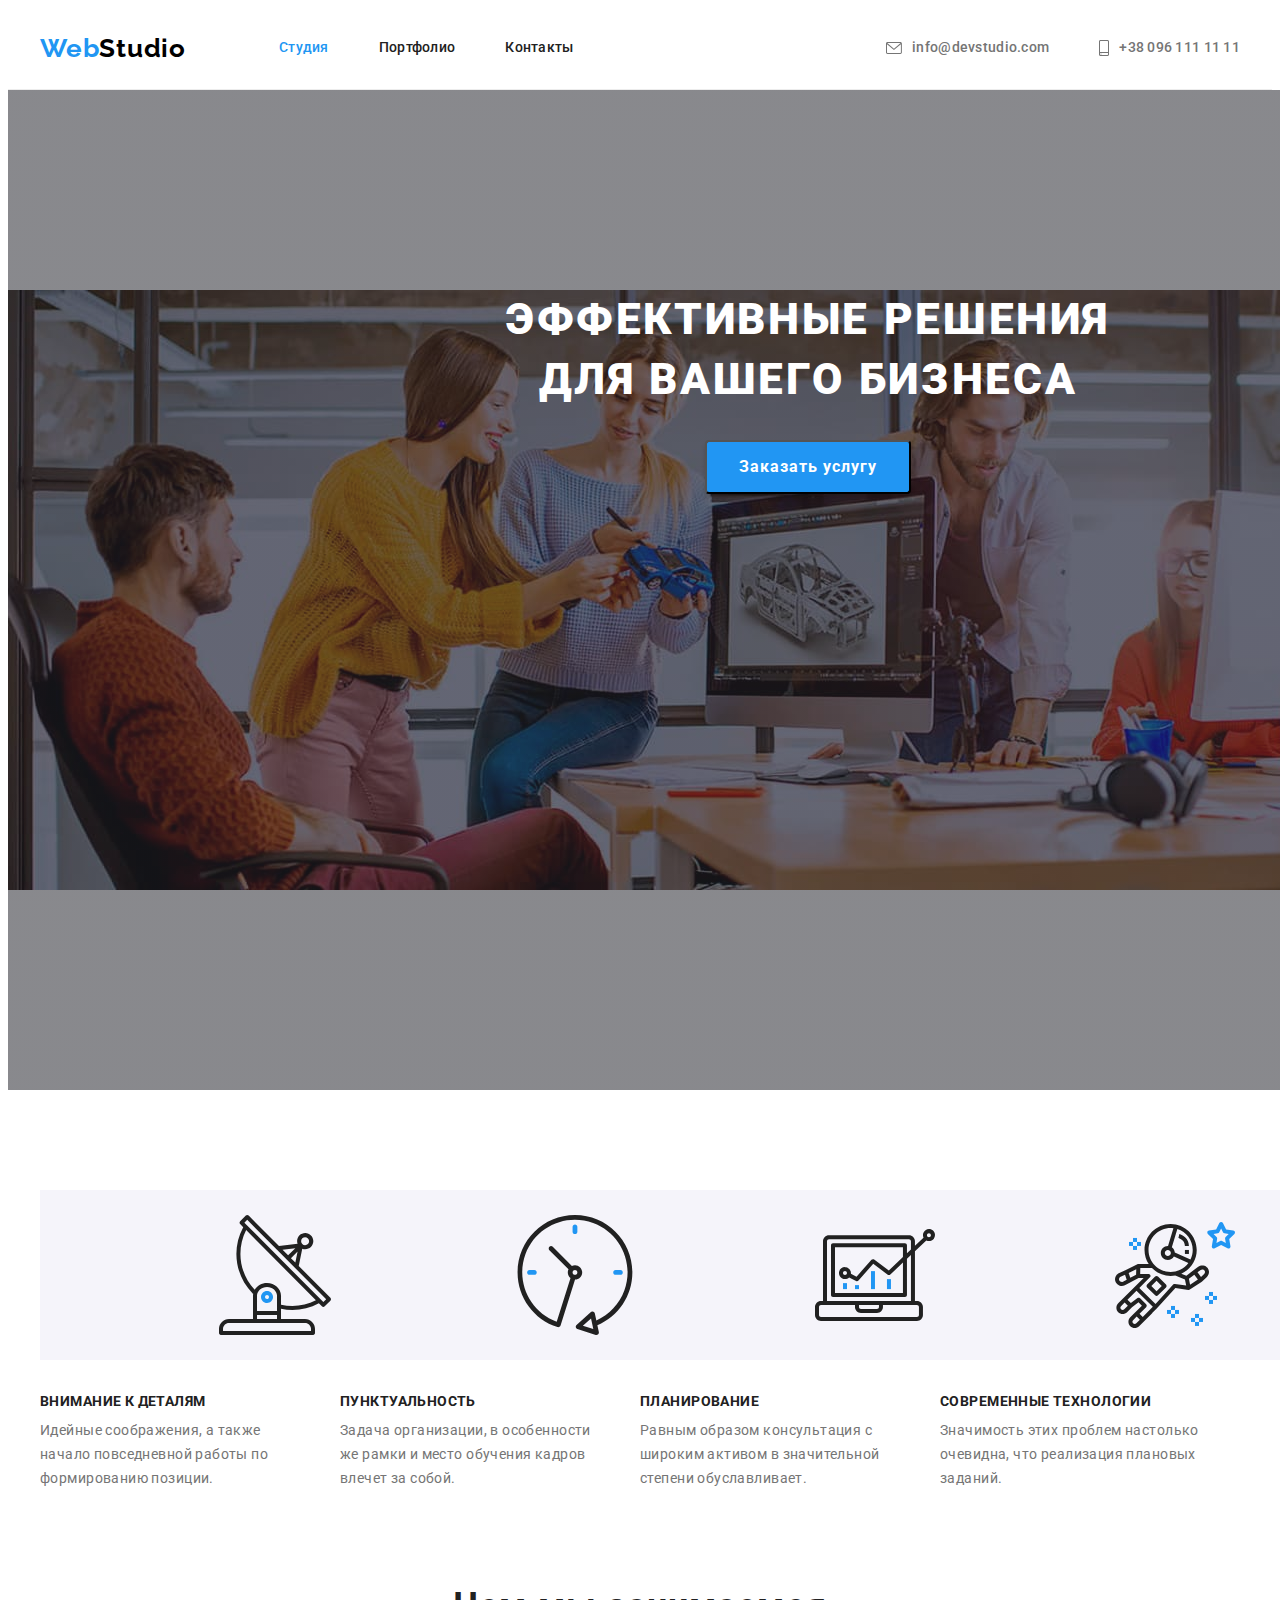
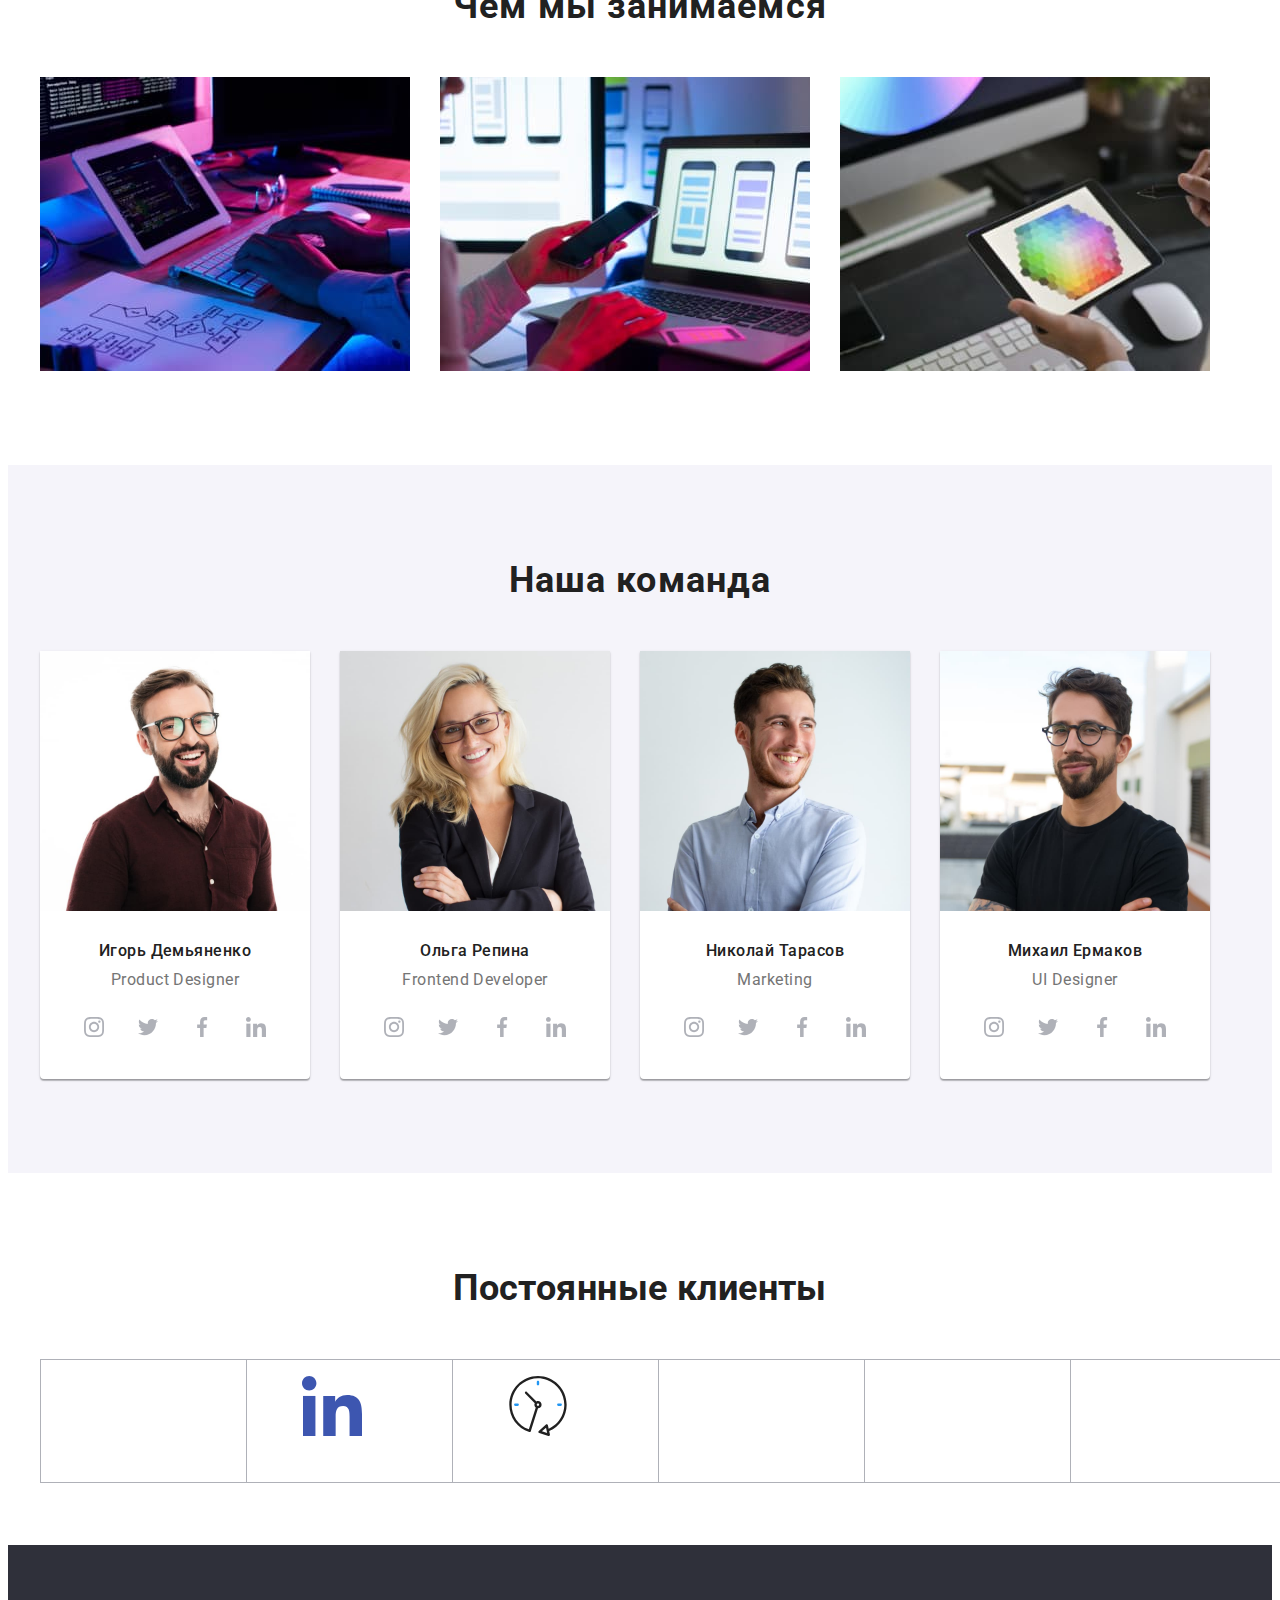
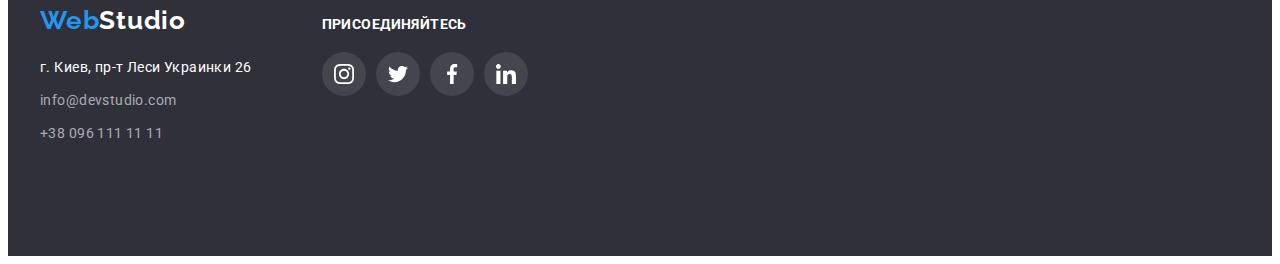
==== commit 7ba8462a: "без лого клиентов" ====
--- a/index.html
+++ b/index.html
@@ -428,23 +428,23 @@
           <h2 class="clients-title">Постоянные клиенты</h2>
           <ul class="clients-list list">
             <li class="clients-item">
-              <a class="client-link link" href=""></a>
-              <svg class="client-icon" width="106" height="60">
-                <use href="./img/icons.svg#icon-logo"></use>
-              </svg>
+              <a class="client-link link" href="">
+             <svg class="client-icon" width="106" height="60">
+                  <use href="./img/icons.svg#icon-logo"></use>
+                </svg>
                </a>
             </li>
             <li class="clients-item">
               <a class="client-link link" href="">
                 <svg class="client-icon" width="106" height="60">
-                  <use href="./img/icons.svg#icon-logo-1"></use>
+                  <use href="./img/icons.svg#icon-linkedin"></use>
                 </svg>
               </a>
             </li>
             <li class="clients-item">
               <a class="client-link link" href="">
                 <svg class="client-icon" width="106" height="60">
-                  <use href="./img/icons.svg#icon-logo-2"></use>
+                  <use href="./img/icons.svg#icon-clock"></use>
                 </svg>
                  </a>
             </li>
--- a/css/styles.css
+++ b/css/styles.css
@@ -395,7 +395,6 @@
 
 .clients-title {
     margin-bottom: 50px;
-
     font-weight: 700;
     font-size: 36px;
     line-height: 1.17;
@@ -404,9 +403,6 @@
 
 .clients-list {
     display: flex;
-    padding: 0;
-    margin: 0;
-    list-style: none;
     justify-content: space-between;
     align-items: center;
 }
@@ -424,9 +420,7 @@
     display: flex;
     width: 170px;
     height: 90px;
-    display: block;
     border: 1px solid #afb1b8;
-    color: #afb1b8;
     background-color: #fff;
     padding: 16px 32px;
 }
@@ -438,16 +432,8 @@
 }
 
 .client-icon {
-    fill:#AFB1B8;
-}
-
-.client-item:hover,
-.client-item:focus {
-    color: var(--accent-color);
-    border-color: var(--accent-color);
-}
-
-
+    fill:#3d56b0;
+}
 
 /*
 ============================
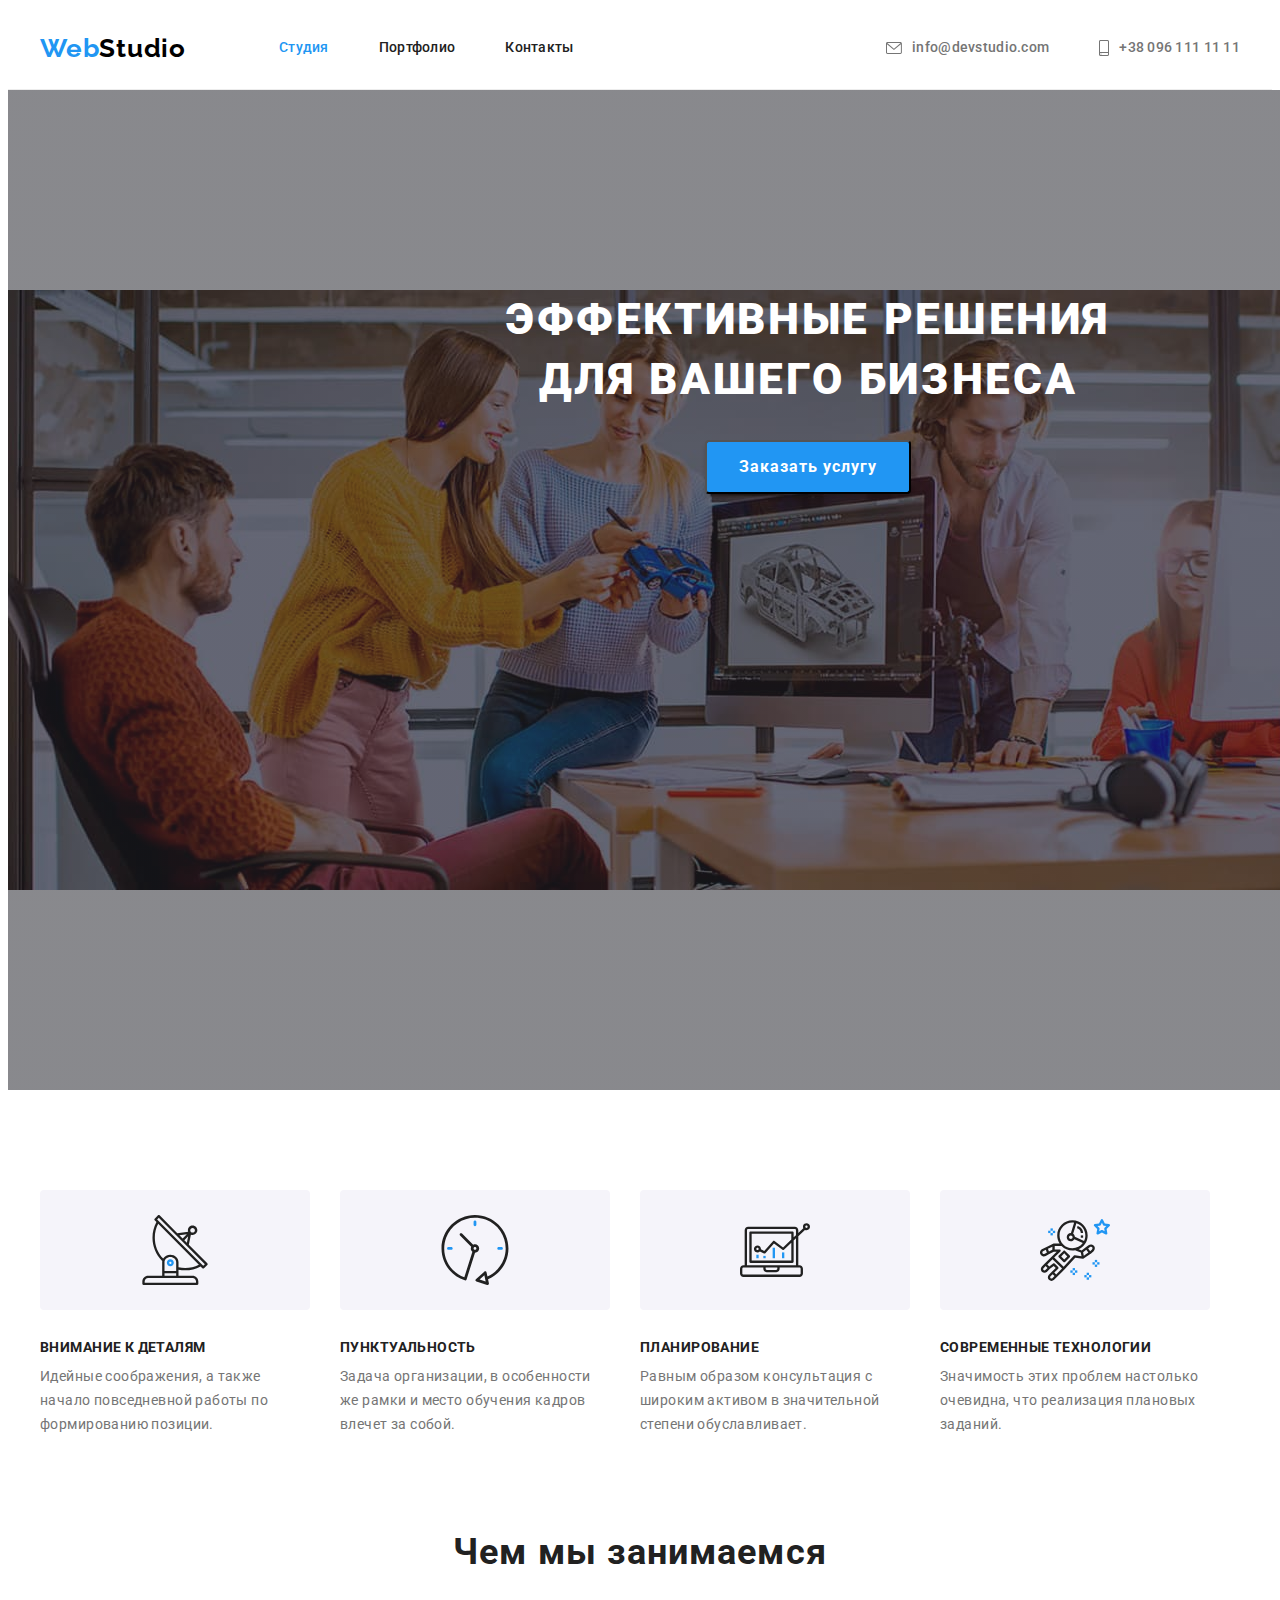
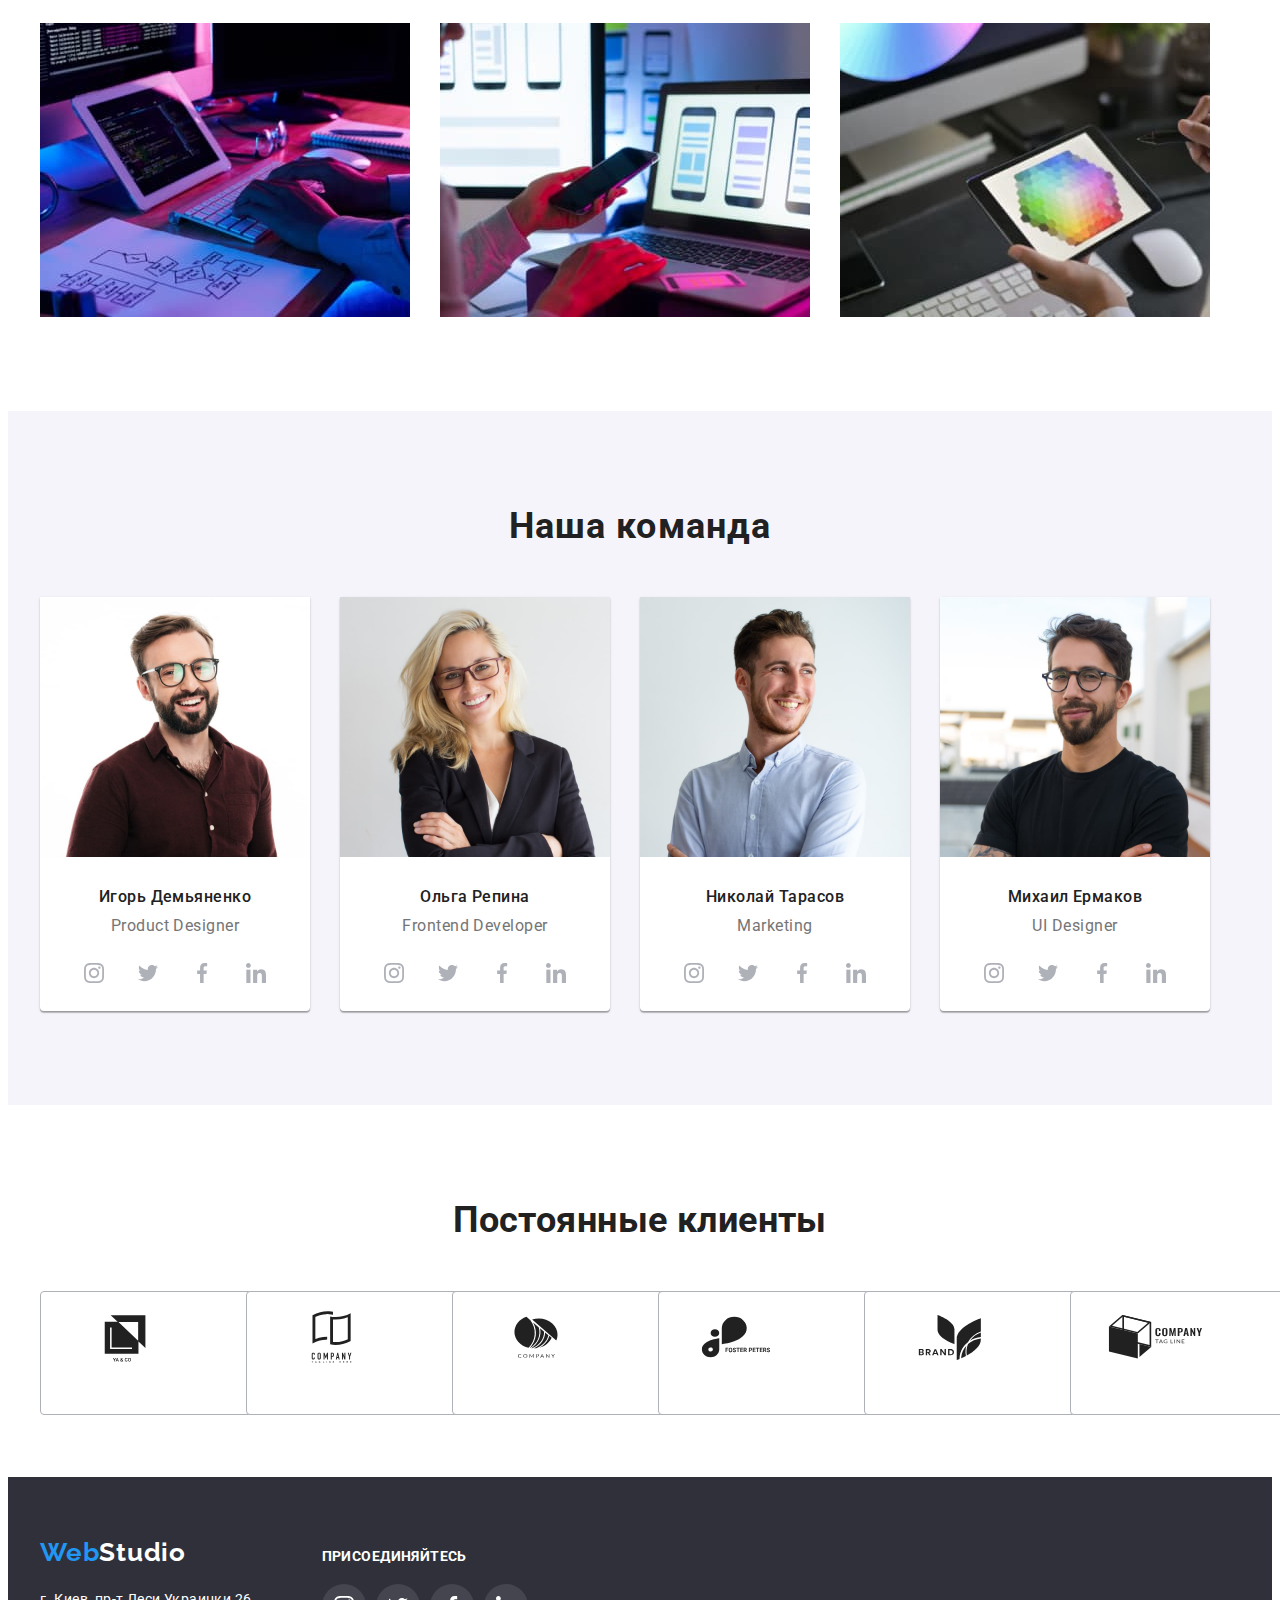
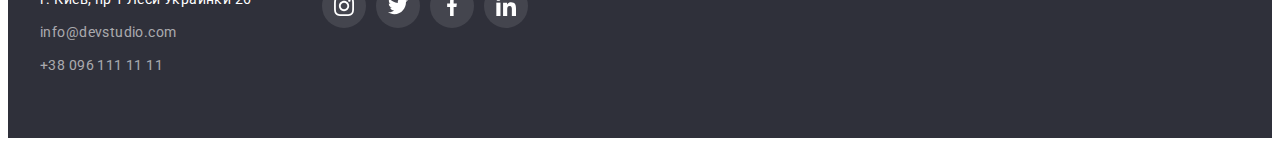
==== commit 3ad702d0: "hw-04 исправленно" ====
--- a/index.html
+++ b/index.html
@@ -75,9 +75,12 @@
           <h2 class="visually-hidden">Скрытая</h2>
           <ul class="list benefits-list">
             <li class="benefits-item">
-              <svg class="benefits-icon" width="70" height="70">
-                <use href="./img/icons.svg#icon-antenna"></use>
+              <div class="benefits-logo">
+                <svg class="benefits-icon" width="70" height="70">
+                <use href="../img/icons.svg#icon-antenna"></use>
               </svg>
+              </div>
+              
               <h3 class="benefits-upper-title">Внимание к деталям</h3>
               <p class="benefits-text">
                 Идейные соображения, а также начало повседневной работы по формированию позиции.
@@ -85,9 +88,11 @@
             </li>
 
             <li class="benefits-item">
-              <svg class="benefits-icon" width="70" height="70">
+              <div class="benefits-logo">
+                <svg class="benefits-icon" width="70" height="70">
                 <use href="./img/icons.svg#icon-clock"></use>
               </svg>
+              </div>
               <h3 class="benefits-upper-title">Пунктуальность</h3>
               <p class="benefits-text">
                 Задача организации, в особенности же рамки и место обучения кадров влечет за собой.
@@ -95,9 +100,11 @@
             </li>
 
             <li class="benefits-item">
-              <svg class="benefits-icon" width="70" height="70">
+              <div class="benefits-logo">
+                <svg class="benefits-icon" width="70" height="70">
                 <use href="./img/icons.svg#icon-diagram"></use>
               </svg>
+              </div>
               <h3 class="benefits-upper-title">Планирование</h3>
               <p class="benefits-text">
                 Равным образом консультация с широким активом в значительной степени обуславливает.
@@ -105,9 +112,11 @@
             </li>
 
             <li class="benefits-item">
-              <svg class="benefits-icon" width="70" height="70">
+              <div class="benefits-logo">
+                <svg class="benefits-icon" width="70" height="70">
                 <use href="./img/icons.svg#icon-astronaut"></use>
               </svg>
+              </div>
               <h3 class="benefits-upper-title">Современные технологии</h3>
               <p class="benefits-text">
                 Значимость этих проблем настолько очевидна, что реализация плановых заданий.
@@ -159,8 +168,7 @@
               <div class="team-profile">
                 <h3 class="team-upper-title">Игорь Демьяненко</h3>
                 <p class="team-text" lang="en">Product Designer</p>
-              </div>
-              <ul class="socials list">
+                 <ul class="socials list">
                 <li class="socials-item">
                   <a
                     class="socials-link link"
@@ -214,6 +222,7 @@
                   </a>
                 </li>
               </ul>
+              </div>
             </li>
 
             <li class="team-item">
@@ -227,9 +236,8 @@
               <div class="team-profile">
                 <h3 class="team-upper-title">Ольга Репина</h3>
                 <p class="team-text" lang="en">Frontend Developer</p>
-              </div>
-              <ul class="socials list">
-                <li class="socials-item">
+                <ul class="socials list">
+                 <li class="socials-item">
                   <a
                     class="socials-link link"
                     href=""
@@ -282,6 +290,7 @@
                   </a>
                 </li>
               </ul>
+              </div>
             </li>
 
             <li class="team-item">
@@ -295,8 +304,7 @@
               <div class="team-profile">
                 <h3 class="team-upper-title">Николай Тарасов</h3>
                 <p class="team-text" lang="en">Marketing</p>
-              </div>
-              <ul class="socials list">
+                <ul class="socials list">
                 <li class="socials-item">
                   <a
                     class="socials-link link"
@@ -350,6 +358,7 @@
                   </a>
                 </li>
               </ul>
+              </div> 
             </li>
 
             <li class="team-item">
@@ -363,8 +372,7 @@
               <div class="team-profile">
                 <h3 class="team-upper-title">Михаил Ермаков</h3>
                 <p class="team-text" lang="en">UI Designer</p>
-              </div>
-              <ul class="socials list">
+                <ul class="socials list">
                 <li class="socials-item">
                   <a
                     class="socials-link link"
@@ -418,6 +426,7 @@
                   </a>
                 </li>
               </ul>
+              </div>
             </li>
           </ul>
         </div>
@@ -430,42 +439,42 @@
             <li class="clients-item">
               <a class="client-link link" href="">
              <svg class="client-icon" width="106" height="60">
-                  <use href="./img/icons.svg#icon-logo"></use>
+                  <use href="../img/icons.svg#icon-logo"></use>
                 </svg>
                </a>
             </li>
             <li class="clients-item">
               <a class="client-link link" href="">
                 <svg class="client-icon" width="106" height="60">
-                  <use href="./img/icons.svg#icon-linkedin"></use>
+                  <use href="./img/icons.svg#icon-logo1"></use>
                 </svg>
               </a>
             </li>
             <li class="clients-item">
               <a class="client-link link" href="">
                 <svg class="client-icon" width="106" height="60">
-                  <use href="./img/icons.svg#icon-clock"></use>
+                  <use href="./img/icons.svg#icon-logo2"></use>
                 </svg>
                  </a>
             </li>
             <li class="clients-item">
               <a class="client-link link" href="">
                 <svg class="client-icon" width="106" height="60">
-                  <use href="./img/icons.svg#icon-logo-3"></use>
+                  <use href="./img/icons.svg#icon-logo3"></use>
                 </svg>
                  </a>
             </li>
             <li class="clients-item">
               <a class="client-link link" href="">
                 <svg class="client-icon" width="106" height="60">
-                  <use href="./img/icons.svg#icon-logo-4"></use>
+                  <use href="./img/icons.svg#icon-logo4"></use>
                 </svg>
                  </a>
             </li>
             <li class="clients-item">
               <a class="client-link link" href="">
                 <svg class="client-icon" width="106" height="60">
-                  <use href="./img/icons.svg#icon-logo-5"></use>
+                  <use href="./img/icons.svg#icon-logo5"></use>
                 </svg>
                  </a>
             </li>
--- a/css/styles.css
+++ b/css/styles.css
@@ -167,7 +167,7 @@
 /* Секция Герой */
 .section-hero {
     background: var(--hero-bg-cl);
-    background-image: linear-gradient( rgba(47, 48, 58, 0.4),rgba(47, 48, 58, 0.4)), url(/img/hero/team-work.jpg);
+    background-image: linear-gradient( rgba(47, 48, 58, 0.4),rgba(47, 48, 58, 0.4)), url(../img/hero/team-work.jpg);
     text-align: center;
     padding-top: 200px;
     padding-bottom: 200px;
@@ -242,14 +242,14 @@
 .benefits-item:last-child {
     margin-right: 0;
 }
-
-.benefits-icon {
-    padding: 25px 100px;
-    width: 270px;
+.benefits-logo {
+    display: flex;
     height: 120px;
-    background-color:#F5F4FA;
+    background-color: #F5F4FA;
+    align-items: center;
+    justify-content: center;
     margin-bottom: 30px;
-  
+    border-radius: 4px;
 }
 
 .benefits-upper-title {
@@ -350,6 +350,7 @@
     text-align: center;
     letter-spacing: 0.03em;
     color: var(--secondary-txt-cl); 
+    margin-bottom: 16px;
 }
 
 /* Social icons */
@@ -357,9 +358,6 @@
     display: flex;
     justify-content: center;
     align-items: center;
-    padding-bottom: 30px;
-    padding-right: 32px;
-    padding-left: 32px;
 }
 
 .socials-item:not(:last-child) {
@@ -423,16 +421,17 @@
     border: 1px solid #afb1b8;
     background-color: #fff;
     padding: 16px 32px;
+    border-radius: 4px;
 }
 
 .client-link:hover,
 .client-link:focus {
-    color: var(--accent-color);
-    border-color: var(--accent-color);
+    color: #2196F3;
+    border-color: #2196F3;
 }
 
 .client-icon {
-    fill:#3d56b0;
+    fill: currentColor;
 }
 
 /*
@@ -449,7 +448,6 @@
 }
 .footer-container {
     display: flex;
-    justify-content: flex-start;
     align-items: baseline;
 }
 
@@ -514,10 +512,6 @@
 }
 
 /* Footer socials */
-.footer-socials-container {
-    margin-bottom: 100px;
-}
-
 .footer-socials-text {
     font-family: 'Roboto';
         font-weight: 700;
@@ -571,7 +565,6 @@
     margin-bottom: 50px;
     justify-content: center;
     align-items: center;
-    border: none;
 }
 .portfolio-btn-link {
     margin-right: 8px;
@@ -592,6 +585,7 @@
     letter-spacing: 0.03em;
     padding: 6px 22px;
     color: var(--main-txt-cl);
+    border: none;
 }
 .portfolio-btn:hover,
 .portfolio-btn:focus {
@@ -618,8 +612,8 @@
     margin-right: 30px;
     margin-bottom: 30px;
 }
-.portfolio-item:hover,
-.portfolio-item:focus {
+.portfolio-link:hover,
+.portfolio-link:focus {
         box-shadow: 0px 1px 1px rgba(0, 0, 0, 0.12), 0px 4px 4px rgba(0, 0, 0, 0.06), 1px 4px 6px rgba(0, 0, 0, 0.16);
 }
 
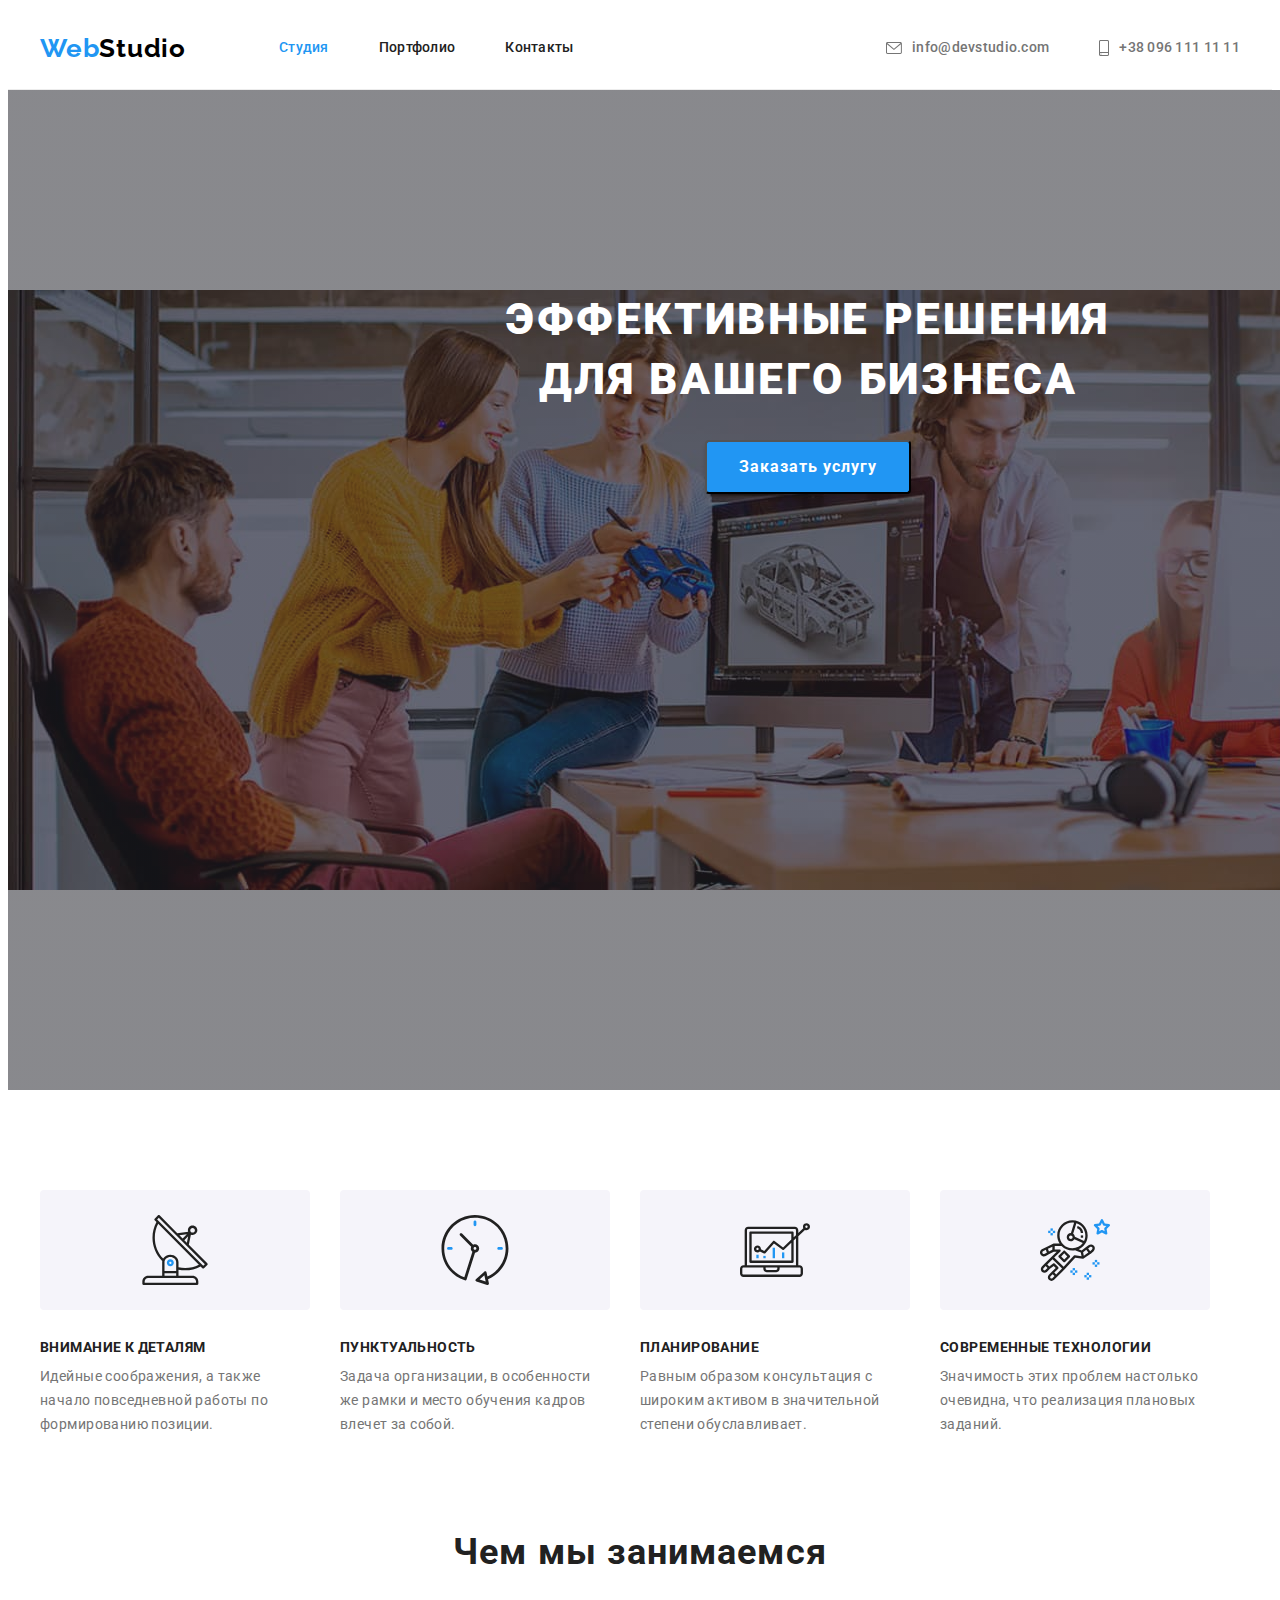
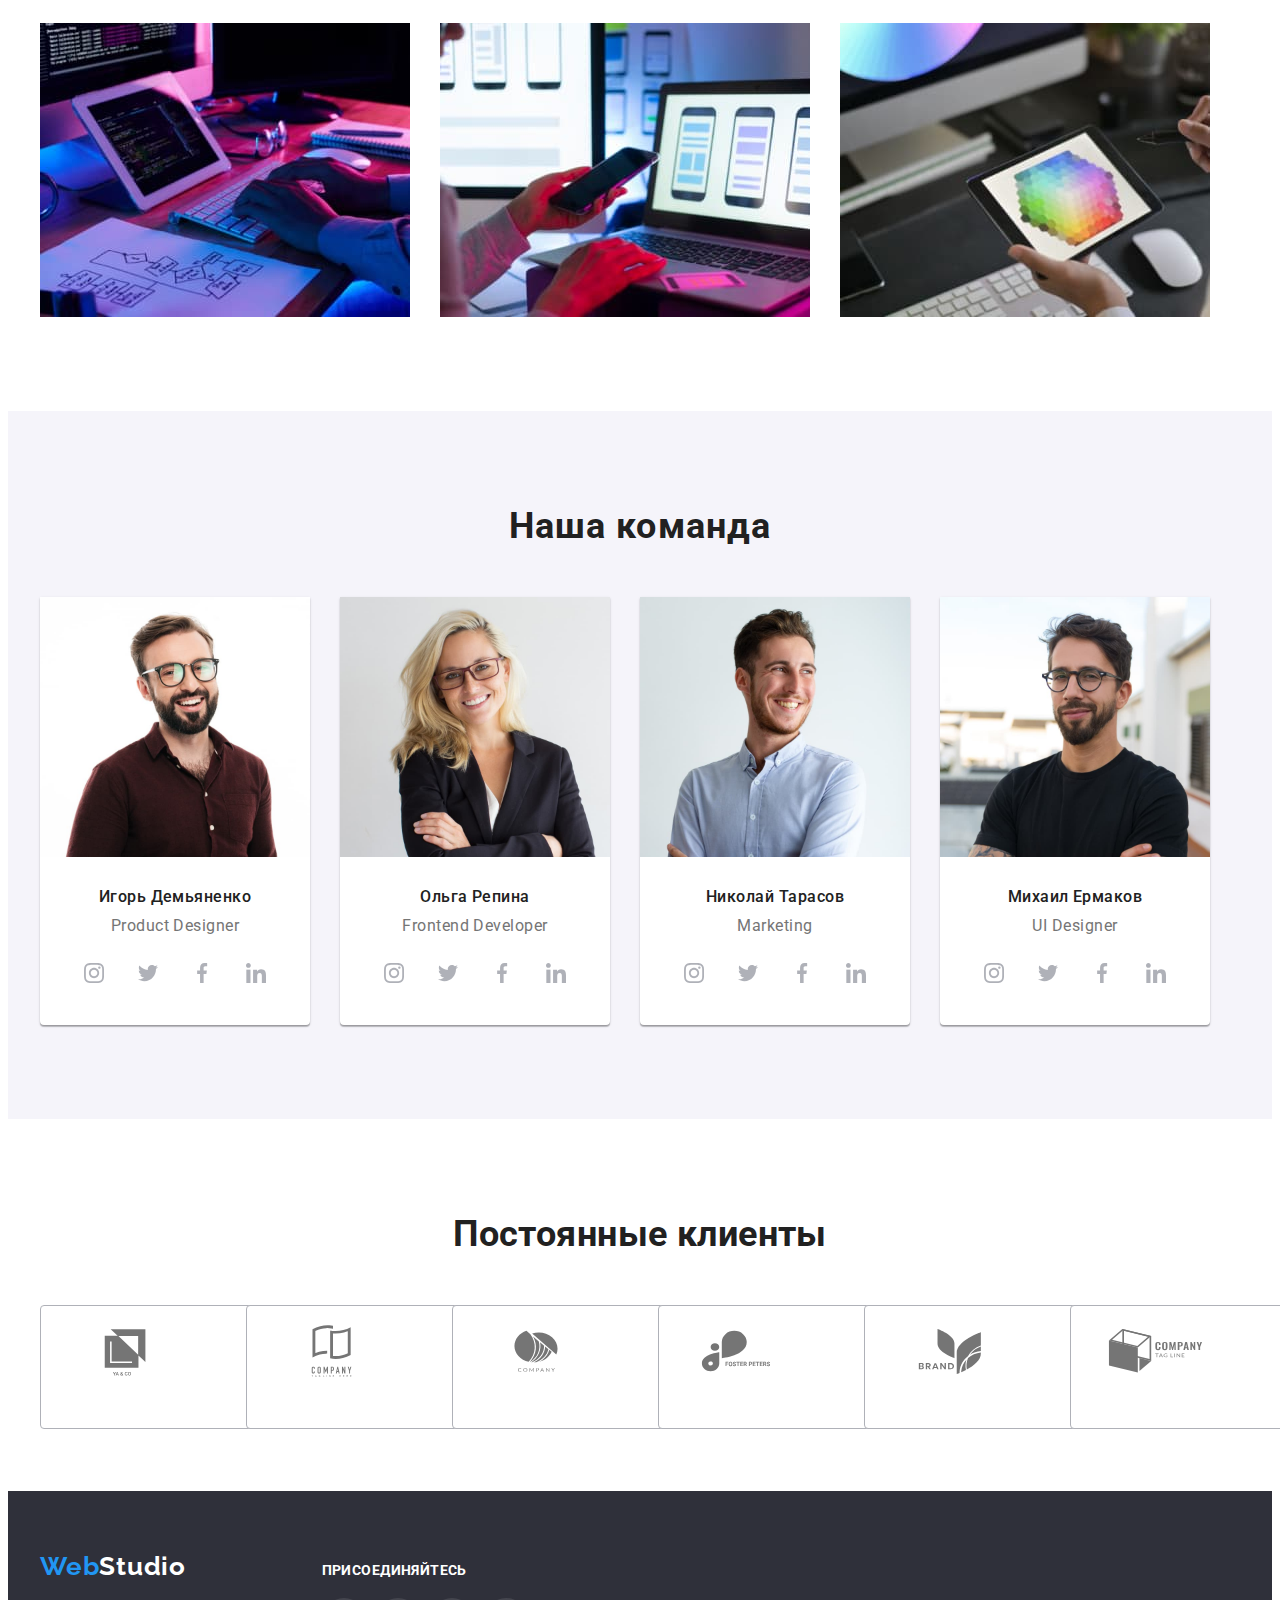
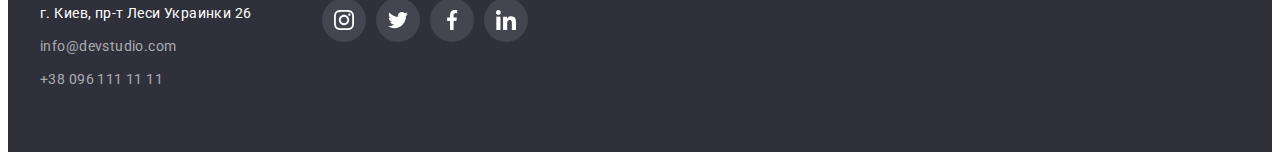
==== commit 1e5812f9: "hw-04-final" ====
--- a/index.html
+++ b/index.html
@@ -77,7 +77,7 @@
             <li class="benefits-item">
               <div class="benefits-logo">
                 <svg class="benefits-icon" width="70" height="70">
-                <use href="../img/icons.svg#icon-antenna"></use>
+                <use href="./img/icons.svg#icon-antenna"></use>
               </svg>
               </div>
               
@@ -439,7 +439,7 @@
             <li class="clients-item">
               <a class="client-link link" href="">
              <svg class="client-icon" width="106" height="60">
-                  <use href="../img/icons.svg#icon-logo"></use>
+                  <use href="./img/icons.svg#icon-logo"></use>
                 </svg>
                </a>
             </li>
--- a/css/styles.css
+++ b/css/styles.css
@@ -333,7 +333,7 @@
 }
 .team-profile {
     padding-top: 30px;
-    margin-bottom: 16px;
+    margin-bottom: 30px;
 }
 .team-upper-title {
     font-weight: 500;
@@ -420,6 +420,7 @@
     height: 90px;
     border: 1px solid #afb1b8;
     background-color: #fff;
+    color: #757575;
     padding: 16px 32px;
     border-radius: 4px;
 }
